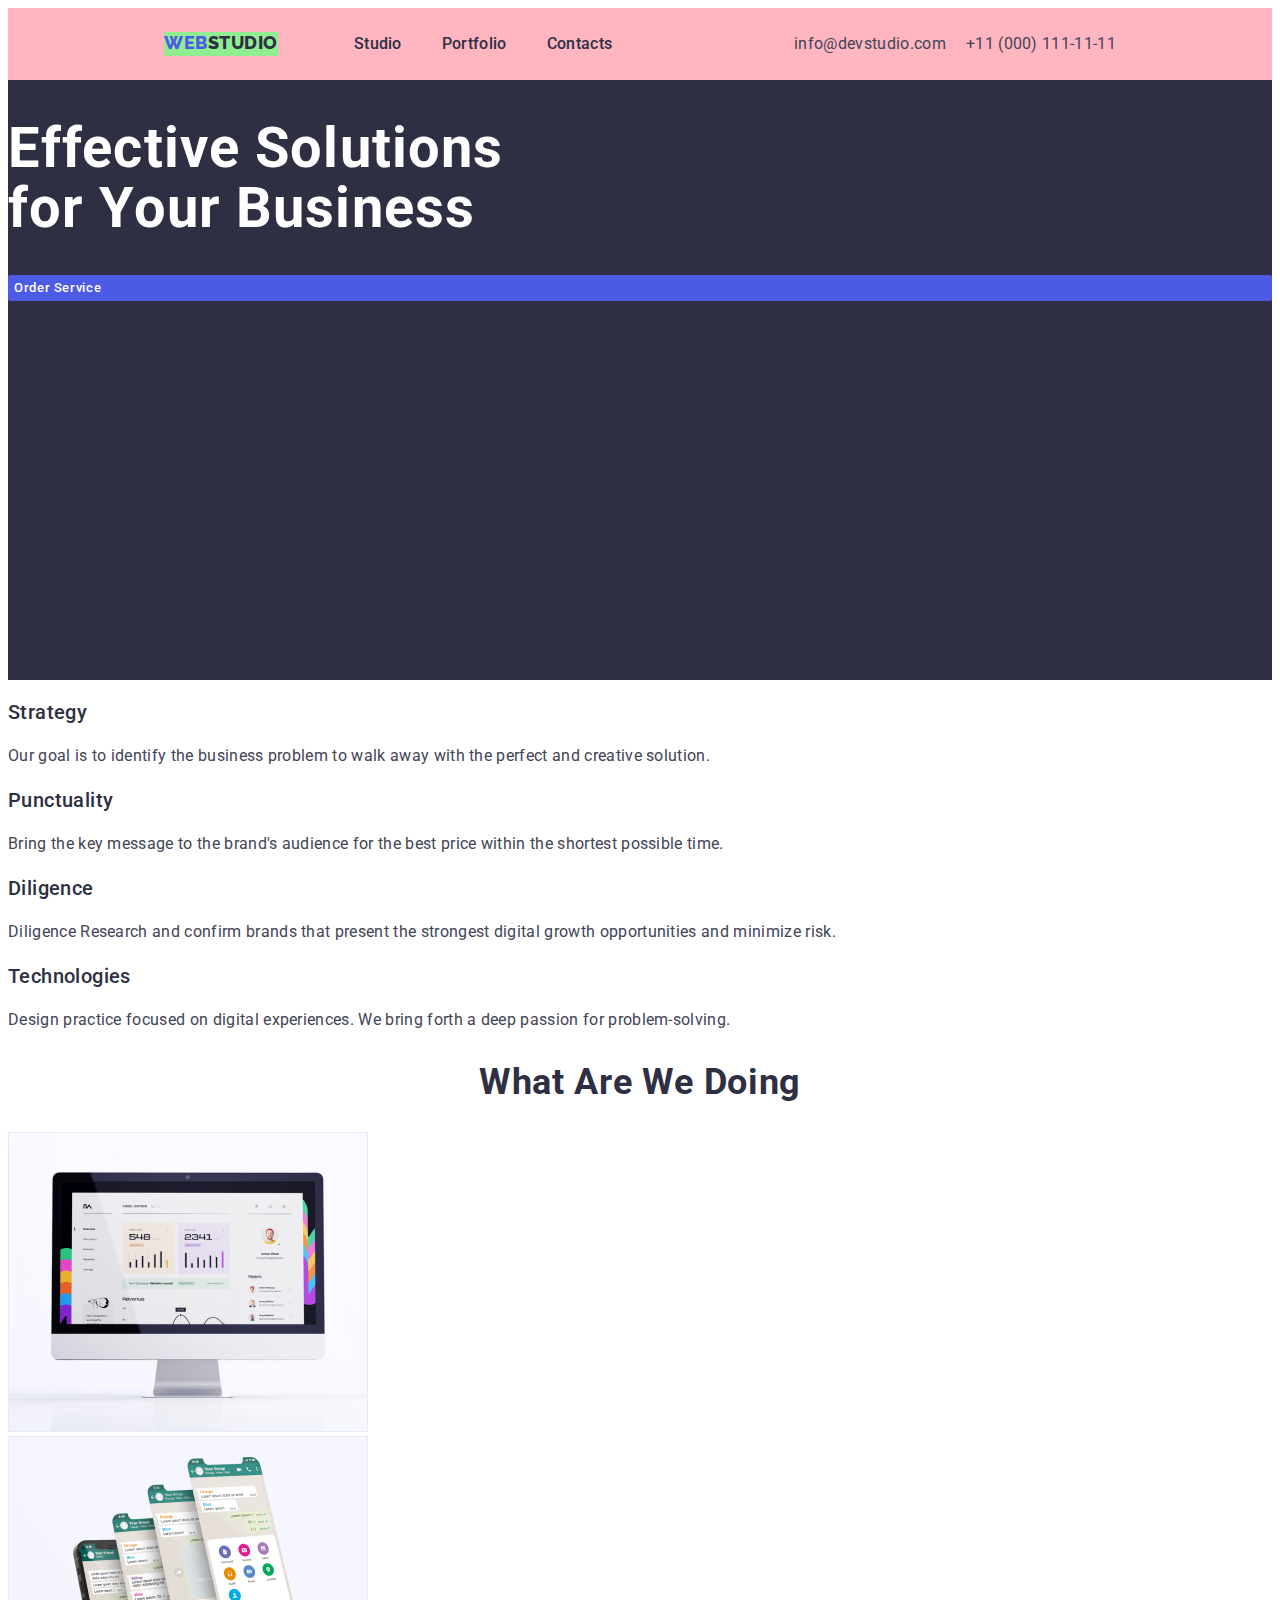
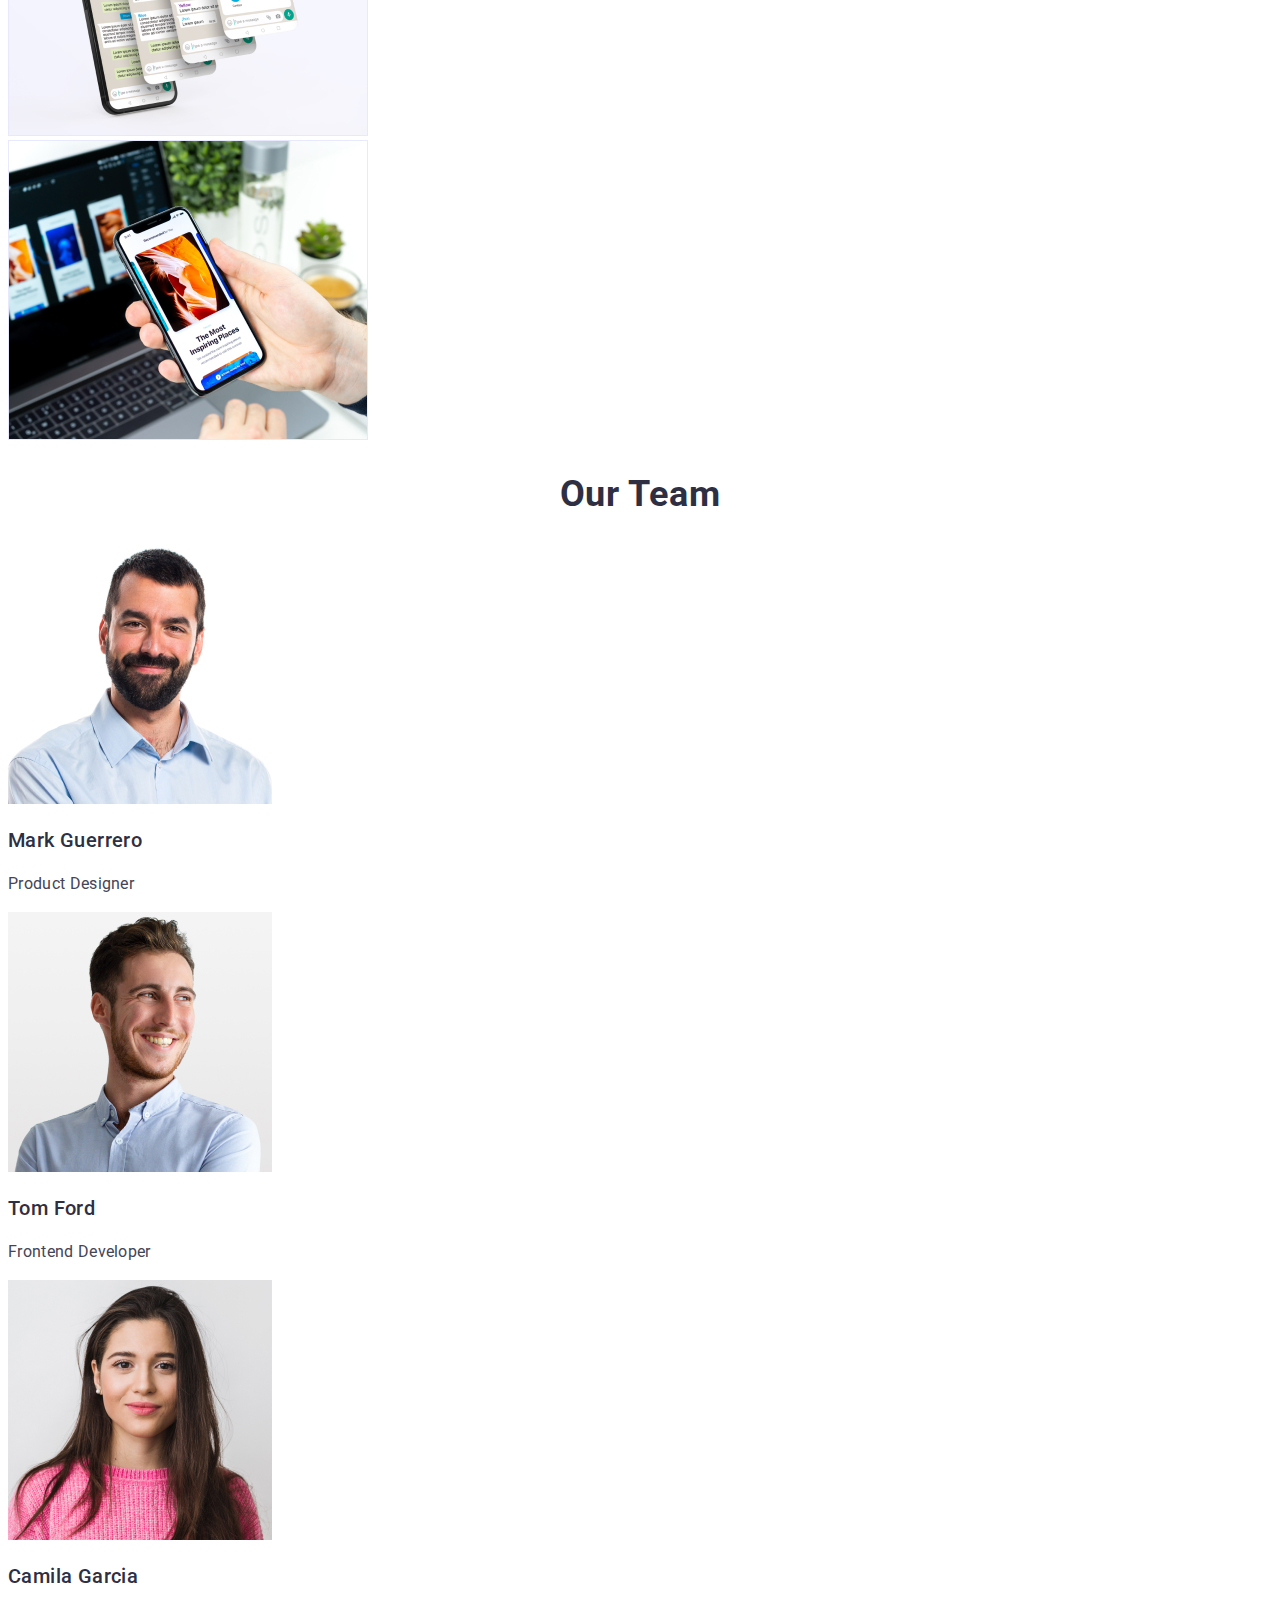
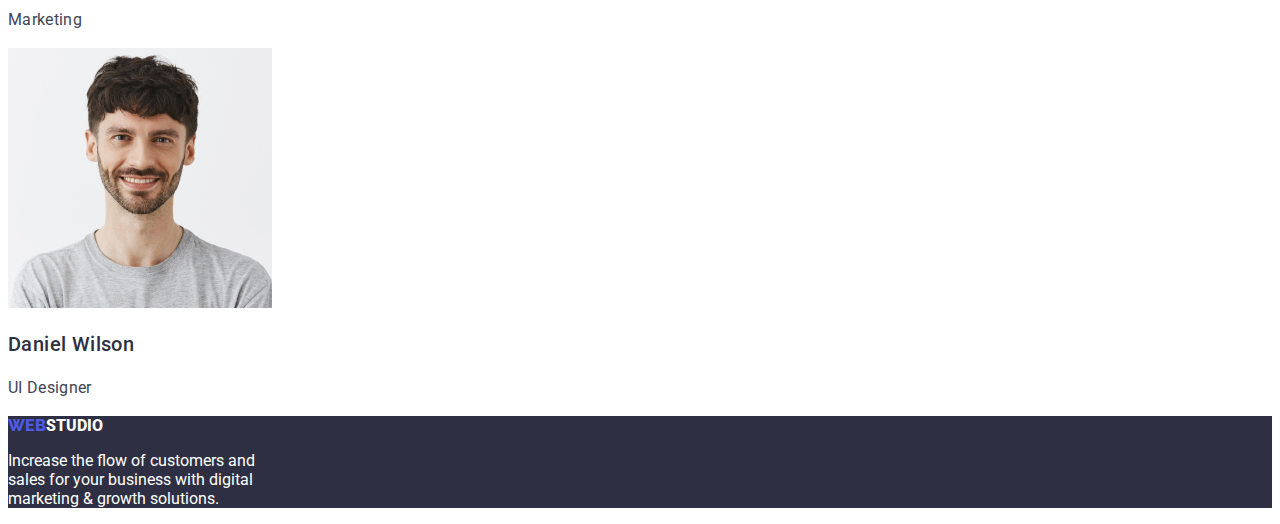
==== index.html @ 87d266e9 "editing" ====
<!DOCTYPE html>
<html lang="en">
  <head>
    <meta charset="UTF-8" />
    <meta name="viewport" content="width=device-width, initial-scale=1.0" />
    <title>Web Studio</title>

    <link rel="preconnect" href="https://fonts.googleapis.com" />
    <link rel="preconnect" href="https://fonts.gstatic.com" crossorigin />
    <link
      href="https://fonts.googleapis.com/css2?family=Raleway:wght@800&family=Roboto:wght@400;500;700;900&display=swap"
      rel="stylesheet"
    />
    <link rel="stylesheet" href="./css/styles.css" />
  </head>
  <body>
    <header>
      <!-- 
        HEADER
      -->

      <nav class="main">
        <a href="#" class="logo"><span>WEB</span>STUDIO</a>
        <ul class="main-navigation">
          <li><a href="/">Studio</a></li>
          <li><a href="./portfolio.html">Portfolio</a></li>
          <li><a href="#">Contacts</a></li>
        </ul>
      </nav>

      <!-- 
        CONTACTS
      -->

      <ul class="main-contacts">
        <li>
          <a href="mailto:info@devstudio.com" class="">info@devstudio.com</a>
        </li>
        <li><a href="tel:+11(000)111-11-11">+11 (000) 111-11-11</a></li>
      </ul>
    </header>
    <main>
      <!-- 
        BIG HEADING
      -->

      <section class="title">
        <h1 class="title-text">Effective Solutions<br />for Your Business</h1>
        <button type="button" class="btn">Order Service</button>
      </section>

      <!--
        SECTION
      -->

      <section class="solutions">
        <ul>
          <li>
            <h3>Strategy</h3>
            <p>
              Our goal is to identify the business problem to walk away with the
              perfect and creative solution.
            </p>
          </li>

          <li>
            <h3>Punctuality</h3>
            <p>
              Bring the key message to the brand's audience for the best price
              within the shortest possible time.
            </p>
          </li>

          <li>
            <h3>Diligence</h3>
            <p>
              Diligence Research and confirm brands that present the strongest
              digital growth opportunities and minimize risk.
            </p>
          </li>

          <li>
            <h3>Technologies</h3>
            <p>
              Design practice focused on digital experiences. We bring forth a
              deep passion for problem-solving.
            </p>
          </li>
        </ul>
      </section>

      <!--
        WHAT ARE WE DOING
      -->

      <section class="services">
        <h2>What Are We Doing</h2>
        <ul>
          <li>
            <img src="images/image-one.jpg" alt="Computer Screen" width="360" />
          </li>
          <li>
            <img src="images/image-two.jpg" alt="Cellphone" width="360" />
          </li>
          <li>
            <img
              src="images/image-three.jpg"
              alt="Cellphone on hand"
              width="360p"
            />
          </li>
        </ul>
      </section>

      <!--
        OUR TEAM
      -->

      <section class="team">
        <h2>Our Team</h2>

        <ul>
          <li>
            <img src="images/team-one.jpg" alt="Mark Guerrero" />
            <h3>Mark Guerrero</h3>
            <p>Product Designer</p>
          </li>
          <li>
            <img src="images/team-two.jpg" alt="Tom Ford" />
            <h3>Tom Ford</h3>
            <p>Frontend Developer</p>
          </li>
          <li>
            <img src="images/team-three.jpg" alt="Camila Garcia" />
            <h3>Camila Garcia</h3>
            <p>Marketing</p>
          </li>

          <li>
            <img src="images/team-four.jpg" alt="Daniel Wilson" />
            <h3>Daniel Wilson</h3>
            <p>UI Designer</p>
          </li>
        </ul>
      </section>
    </main>

    <!--
        FOOTER
      -->

    <footer>
      <a href="#"><span>WEB</span>STUDIO</a>
      <p>
        Increase the flow of customers and<br />
        sales for your business with digital<br />
        marketing & growth solutions.
      </p>
    </footer>
  </body>
</html>
---- css/styles.css ----
:root {
  --IRIS: #4d5ae5;
  --NAVYBLUE: #2e2f42;
  --OCEAN: #404bbf;
  --SLATE: #434455;
}

body {
  font-family: Roboto, sans-serif;
}

/* START OF HEADER */

header {
  display: flex;
  justify-content: space-between;
  height: 72px;
  background-color: lightpink;
  margin-bottom: 0;
  align-items: center;
}

.main {
  display: flex;
  margin-left: 156px;
}

.main-navigation {
  margin-top: 0px;
  margin-bottom: 0px;
  list-style: none;
  display: flex;
}

.main-contacts {
  display: flex;
  margin-right: 136px;
}

.logo {
  text-decoration: none;
  color: var(--NAVYBLUE);
  font-size: 18px;
  font-family: Raleway;
  font-weight: 800;
  margin-bottom: 0px;
  line-height: 21px;
  letter-spacing: 0.54px;
  display: flex;
  background-color: lightgreen;
  margin-right: 56px;
}
.logo span {
  color: var(--IRIS);
}

.main-navigation a:hover,
.main-navigation a:focus {
  color: var(--OCEAN);
}

.main-contacts a:hover,
.main-contacts a:focus {
  color: var(--OCEAN);
}

.main-navigation > li > a {
  color: var(--NAVYBLUE);
  font-size: 16px;
  font-family: Roboto;
  font-weight: 500;
  line-height: 24px;
  letter-spacing: 0.32px;
  padding: 20px;
}

.main-navigation:active {
  color: var(--OCEAN);
}

ul {
  list-style: none;
  padding: 0;
}

a {
  text-decoration: none;
}

.main-contacts > li > a {
  color: var(--SLATE);
  line-height: 24px;
  letter-spacing: 0.32px;
  margin-right: 20px;
}

/* END OF HEADER */

/* START OF BIG HEADING */

.title {
  background-color: var(--NAVYBLUE);
  margin-top: 0;
  height: 600px;
  display: flex;
  flex-direction: column;
}

.title-text {
  display: flex;
  color: white;
  font-size: 56px;
  font-weight: 700;
  line-height: 60px;
  letter-spacing: 1.12px;
  align-items: center;
}

.btn:hover,
.btn:focus {
  background-color: var(--OCEAN);
}

.btn {
  color: white;
  background-color: var(--IRIS);
  font-family: inherit;
  font-weight: 500;
  border-width: 0;
  line-height: 24px;
  letter-spacing: 0.64px;
  border-radius: 2px;
  display: flex;
}

.solutions h3 {
  color: var(--NAVYBLUE);
  font-size: 20px;
  font-family: Roboto;
  font-weight: 500;
  line-height: 24px;
  letter-spacing: 0.4px;
}
.solutions p {
  color: var(--SLATE);
  line-height: 24px;
  letter-spacing: 0.32px;
}

.services h2,
.team h2 {
  text-align: center;
  color: var(--NAVYBLUE);
  font-weight: 700;
  font-size: 36px;
  font-family: Roboto;
  text-transform: capitalize;
  line-height: 40px;
  letter-spacing: 0.72px;
}

.team h3 {
  color: var(--NAVYBLUE);
  font-weight: 500;
  font-size: 20px;
  font-family: Roboto;
  line-height: 24px;
  letter-spacing: 0.4px;
}

.team p {
  color: var(--SLATE);
  font-family: Roboto;
  line-height: 24px;
  letter-spacing: 0.32px;
}

footer,
footer a {
  background-color: var(--NAVYBLUE);
  color: white;
}

footer span {
  color: var(--IRIS);
  font-family: Raleway;
  font-weight: 800;
}

footer a {
  font-weight: 800;
}
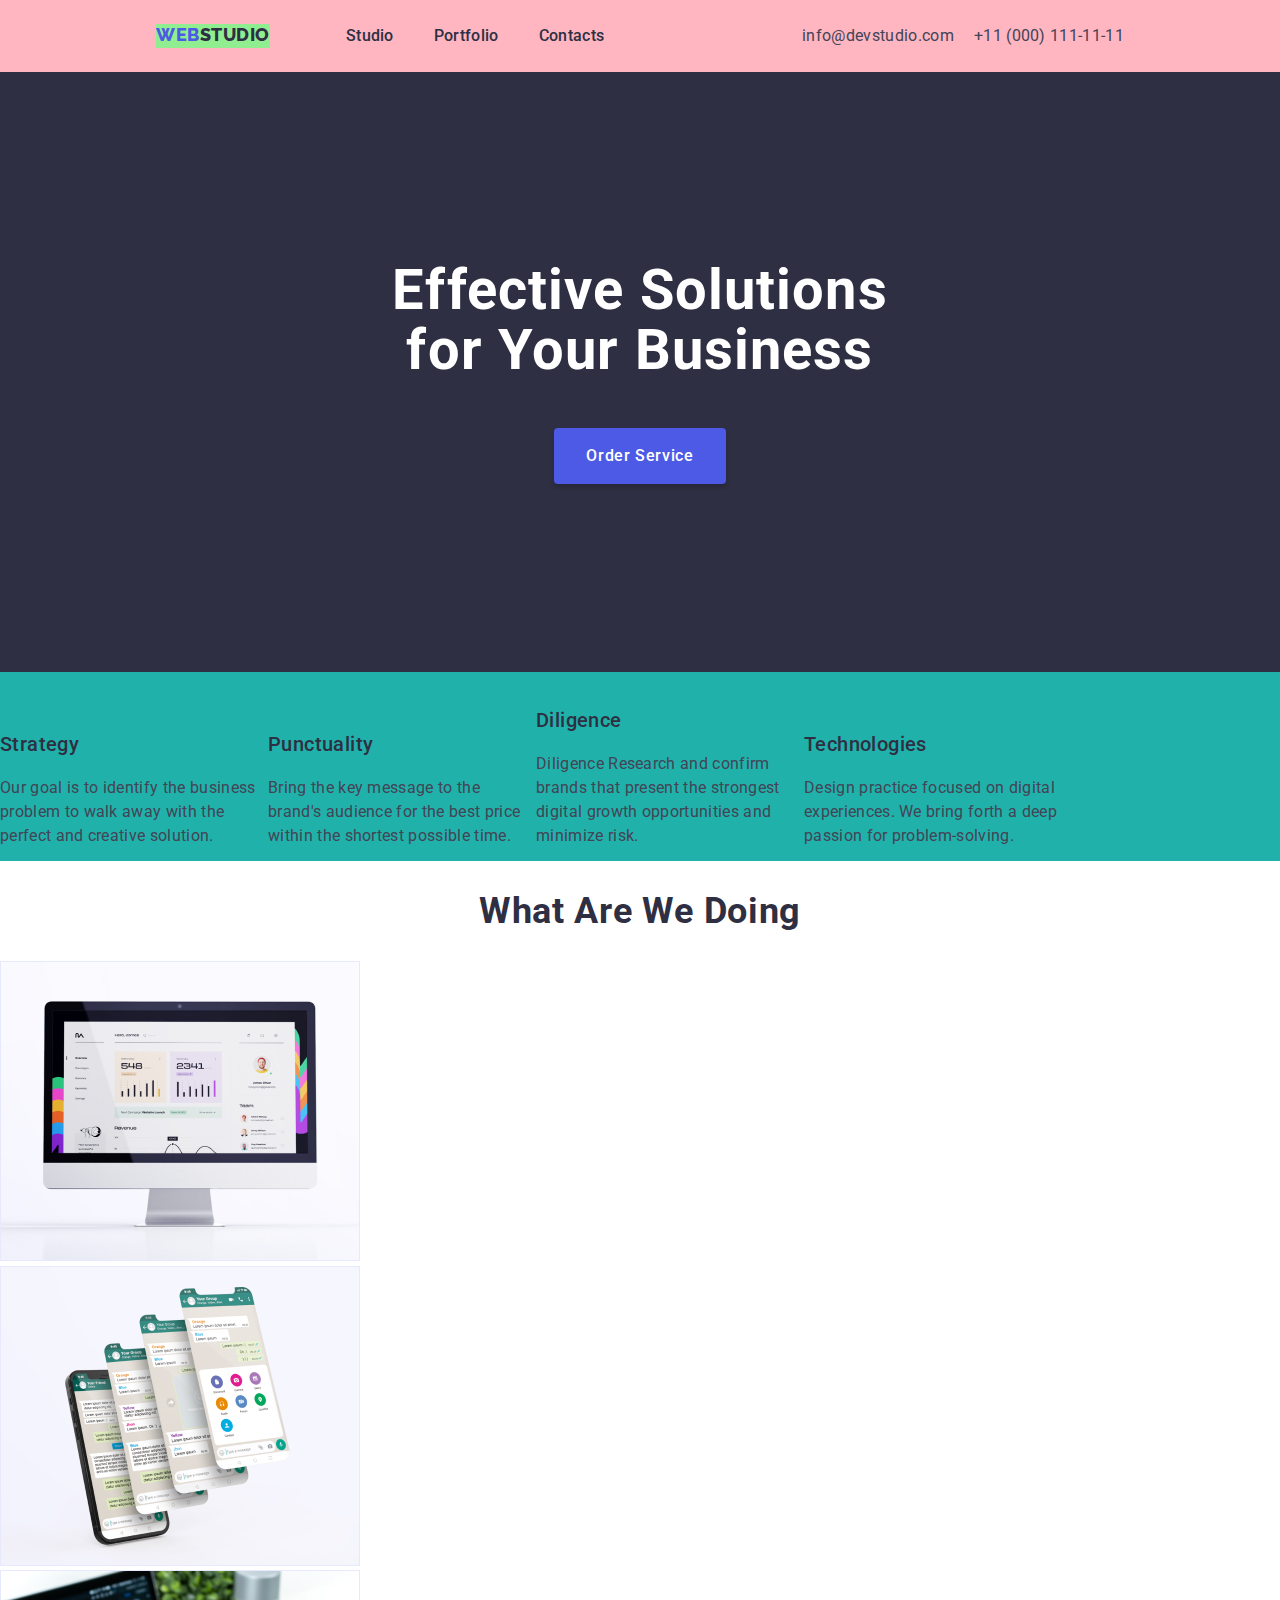
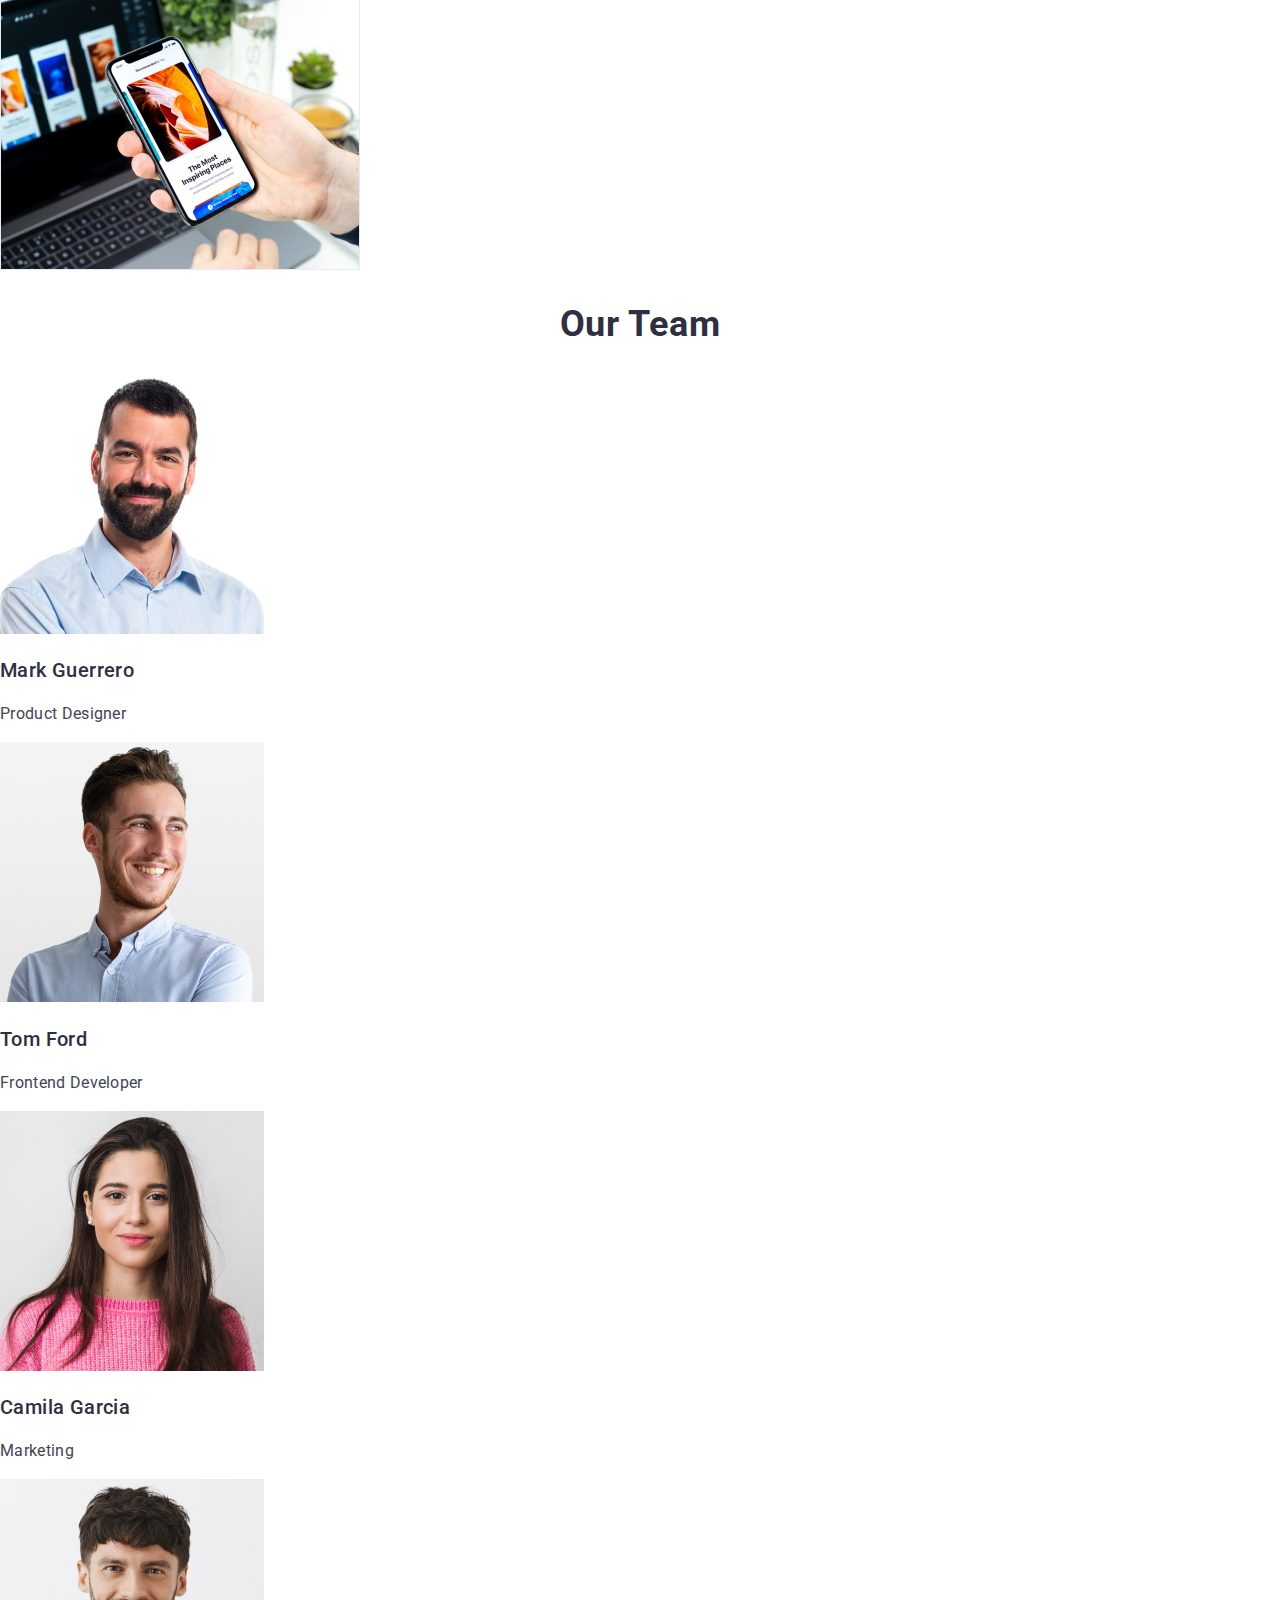
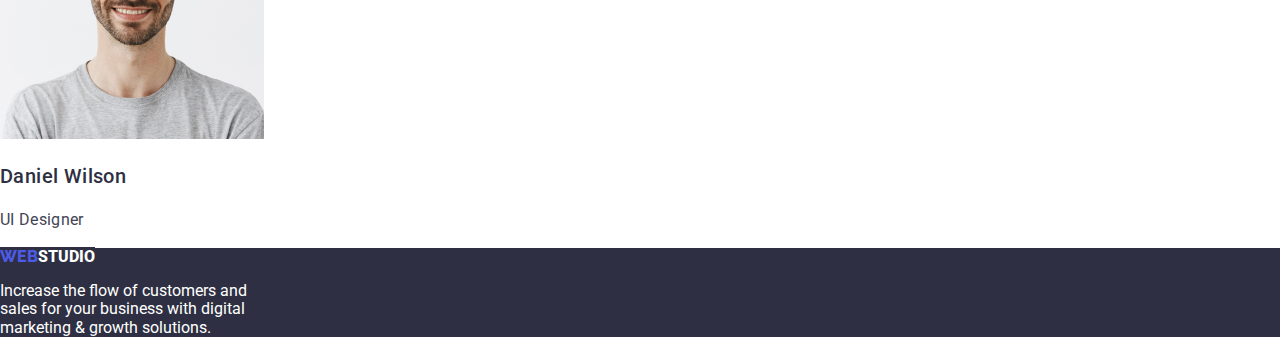
==== commit f9546c57: "Update index.html" ====
--- a/index.html
+++ b/index.html
@@ -10,6 +10,11 @@
     <link
       href="https://fonts.googleapis.com/css2?family=Raleway:wght@800&family=Roboto:wght@400;500;700;900&display=swap"
       rel="stylesheet"
+    />
+
+    <link
+      rel="stylesheet"
+      href="https://cdnjs.cloudflare.com/ajax/libs/modern-normalize/1.0.0/modern-normalize.min.css"
     />
     <link rel="stylesheet" href="./css/styles.css" />
   </head>
--- a/css/styles.css
+++ b/css/styles.css
@@ -104,6 +104,8 @@
   height: 600px;
   display: flex;
   flex-direction: column;
+  align-items: center;
+  justify-content: center;
 }
 
 .title-text {
@@ -113,7 +115,8 @@
   font-weight: 700;
   line-height: 60px;
   letter-spacing: 1.12px;
-  align-items: center;
+  text-align: center;
+  margin: 0 0 48px 0;
 }
 
 .btn:hover,
@@ -129,8 +132,21 @@
   border-width: 0;
   line-height: 24px;
   letter-spacing: 0.64px;
-  border-radius: 2px;
-  display: flex;
+  border-radius: 4px;
+  display: flex;
+  box-shadow: 0px 4px 4px 0px rgba(0, 0, 0, 0.15);
+  padding: 16px 32px;
+  font-size: 16px;
+}
+
+/* END OF BIG HEADING */
+
+/* START OF SOLUTIONS SECTION */
+
+.solutions {
+  display: flex;
+  background-color: lightseagreen;
+  flex-direction: row;
 }
 
 .solutions h3 {
@@ -140,12 +156,25 @@
   font-weight: 500;
   line-height: 24px;
   letter-spacing: 0.4px;
+}
+
+.solutions ul {
+  justify-content: center;
+  align-items: center;
+}
+
+.solutions li {
+  height: 104px;
+  width: 264px;
+  display: inline-block;
 }
 .solutions p {
   color: var(--SLATE);
   line-height: 24px;
   letter-spacing: 0.32px;
 }
+
+/* END OF SOLUTIONS SECTION */
 
 .services h2,
 .team h2 {
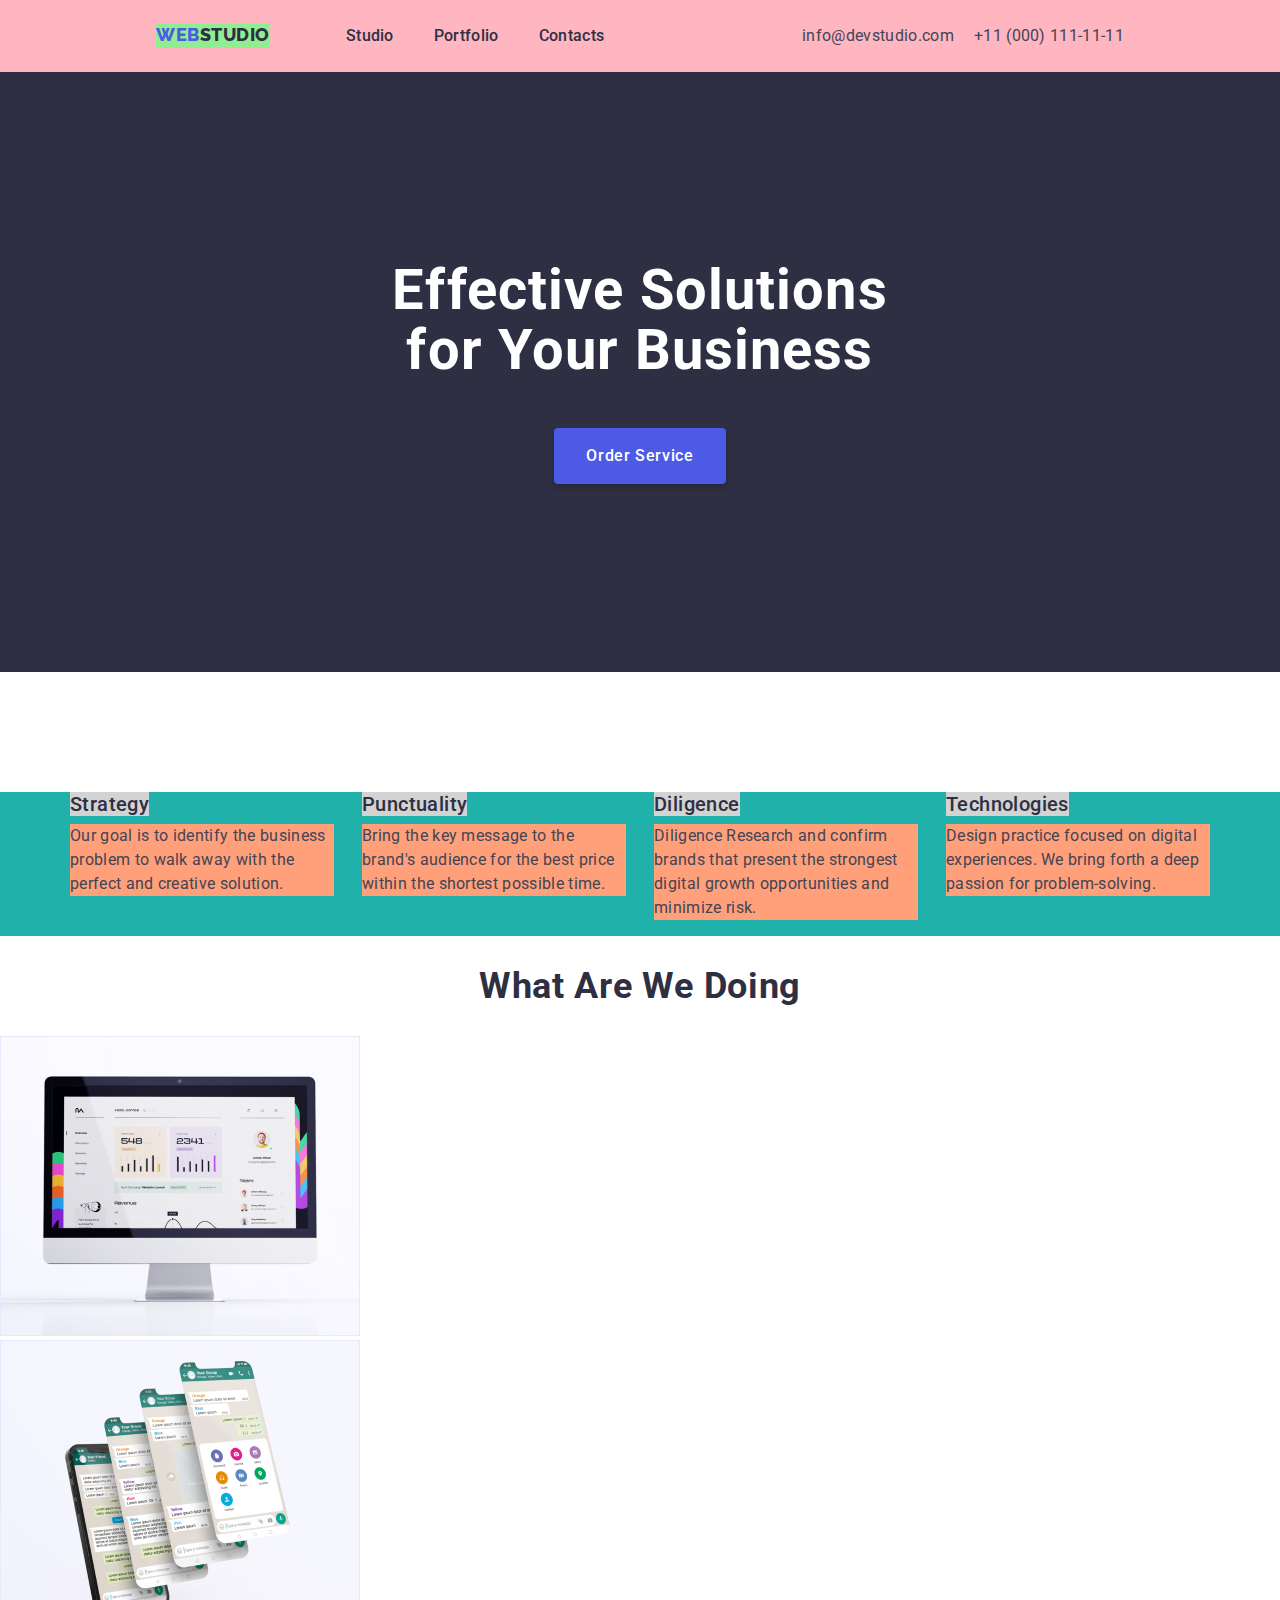
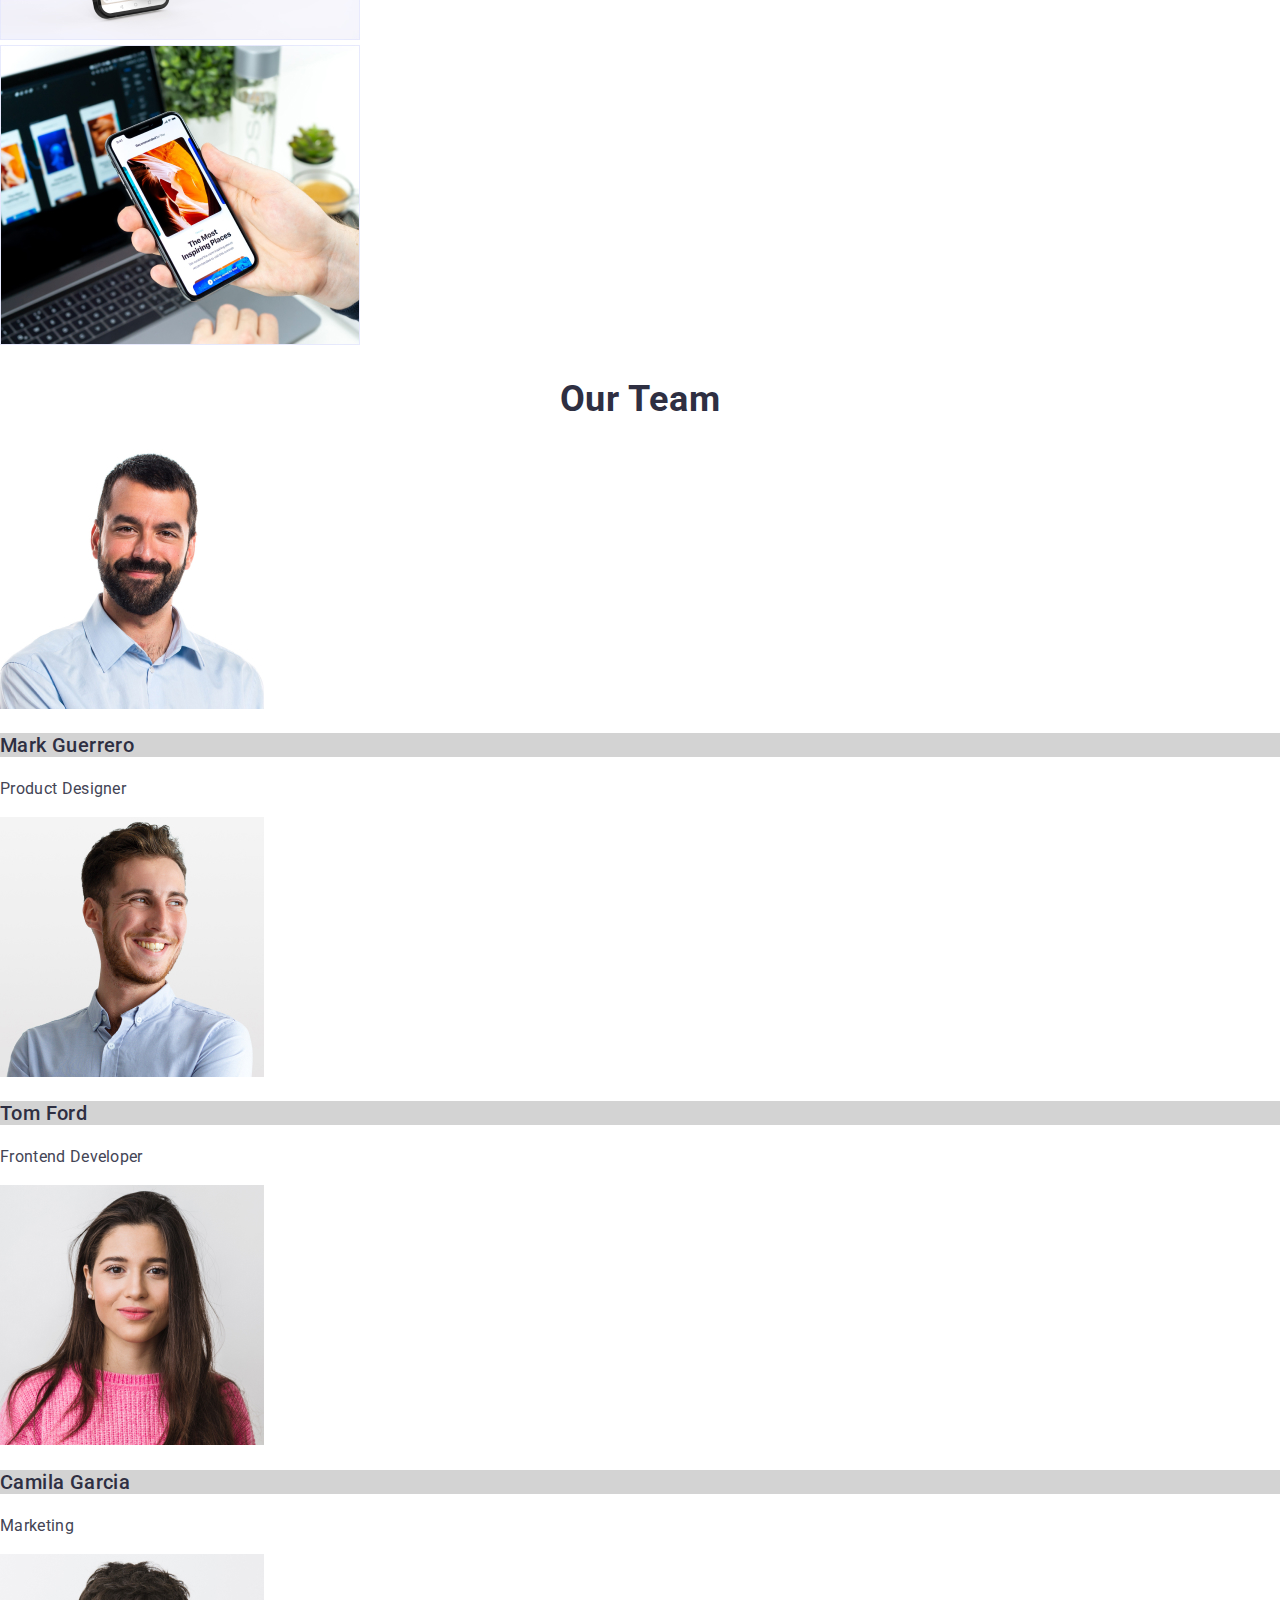
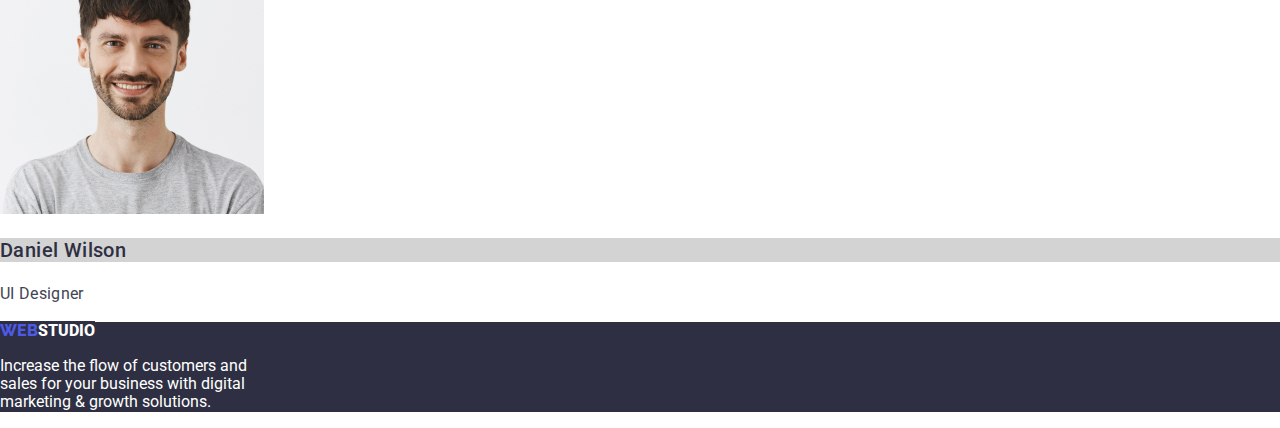
==== commit 0b69be00: "update" ====
--- a/index.html
+++ b/index.html
@@ -60,7 +60,7 @@
 
       <section class="solutions">
         <ul>
-          <li>
+          <li class="solutions-sub">
             <h3>Strategy</h3>
             <p>
               Our goal is to identify the business problem to walk away with the
@@ -68,7 +68,7 @@
             </p>
           </li>
 
-          <li>
+          <li class="solutions-sub">
             <h3>Punctuality</h3>
             <p>
               Bring the key message to the brand's audience for the best price
@@ -76,7 +76,7 @@
             </p>
           </li>
 
-          <li>
+          <li class="solutions-sub">
             <h3>Diligence</h3>
             <p>
               Diligence Research and confirm brands that present the strongest
@@ -84,7 +84,7 @@
             </p>
           </li>
 
-          <li>
+          <li class="solutions-sub">
             <h3>Technologies</h3>
             <p>
               Design practice focused on digital experiences. We bring forth a
--- a/css/styles.css
+++ b/css/styles.css
@@ -146,7 +146,8 @@
 .solutions {
   display: flex;
   background-color: lightseagreen;
-  flex-direction: row;
+  justify-content: center;
+  margin-top: 120px;
 }
 
 .solutions h3 {
@@ -161,17 +162,39 @@
 .solutions ul {
   justify-content: center;
   align-items: center;
-}
-
-.solutions li {
-  height: 104px;
+  margin-top: 0;
+}
+
+.solutions h3 {
+  margin: 0;
+}
+
+h3 {
+  background-color: lightgray;
+}
+
+.solutions p {
+  background-color: lightsalmon;
+  margin: 0;
+}
+
+.solutions-sub {
+  display: inline-flex;
   width: 264px;
-  display: inline-block;
-}
+  flex-direction: column;
+  align-items: flex-start;
+  gap: 8px;
+  margin: 0 12px;
+}
+
 .solutions p {
   color: var(--SLATE);
   line-height: 24px;
   letter-spacing: 0.32px;
+  font-family: Roboto;
+  font-size: 16px;
+  font-style: normal;
+  font-weight: 400;
 }
 
 /* END OF SOLUTIONS SECTION */
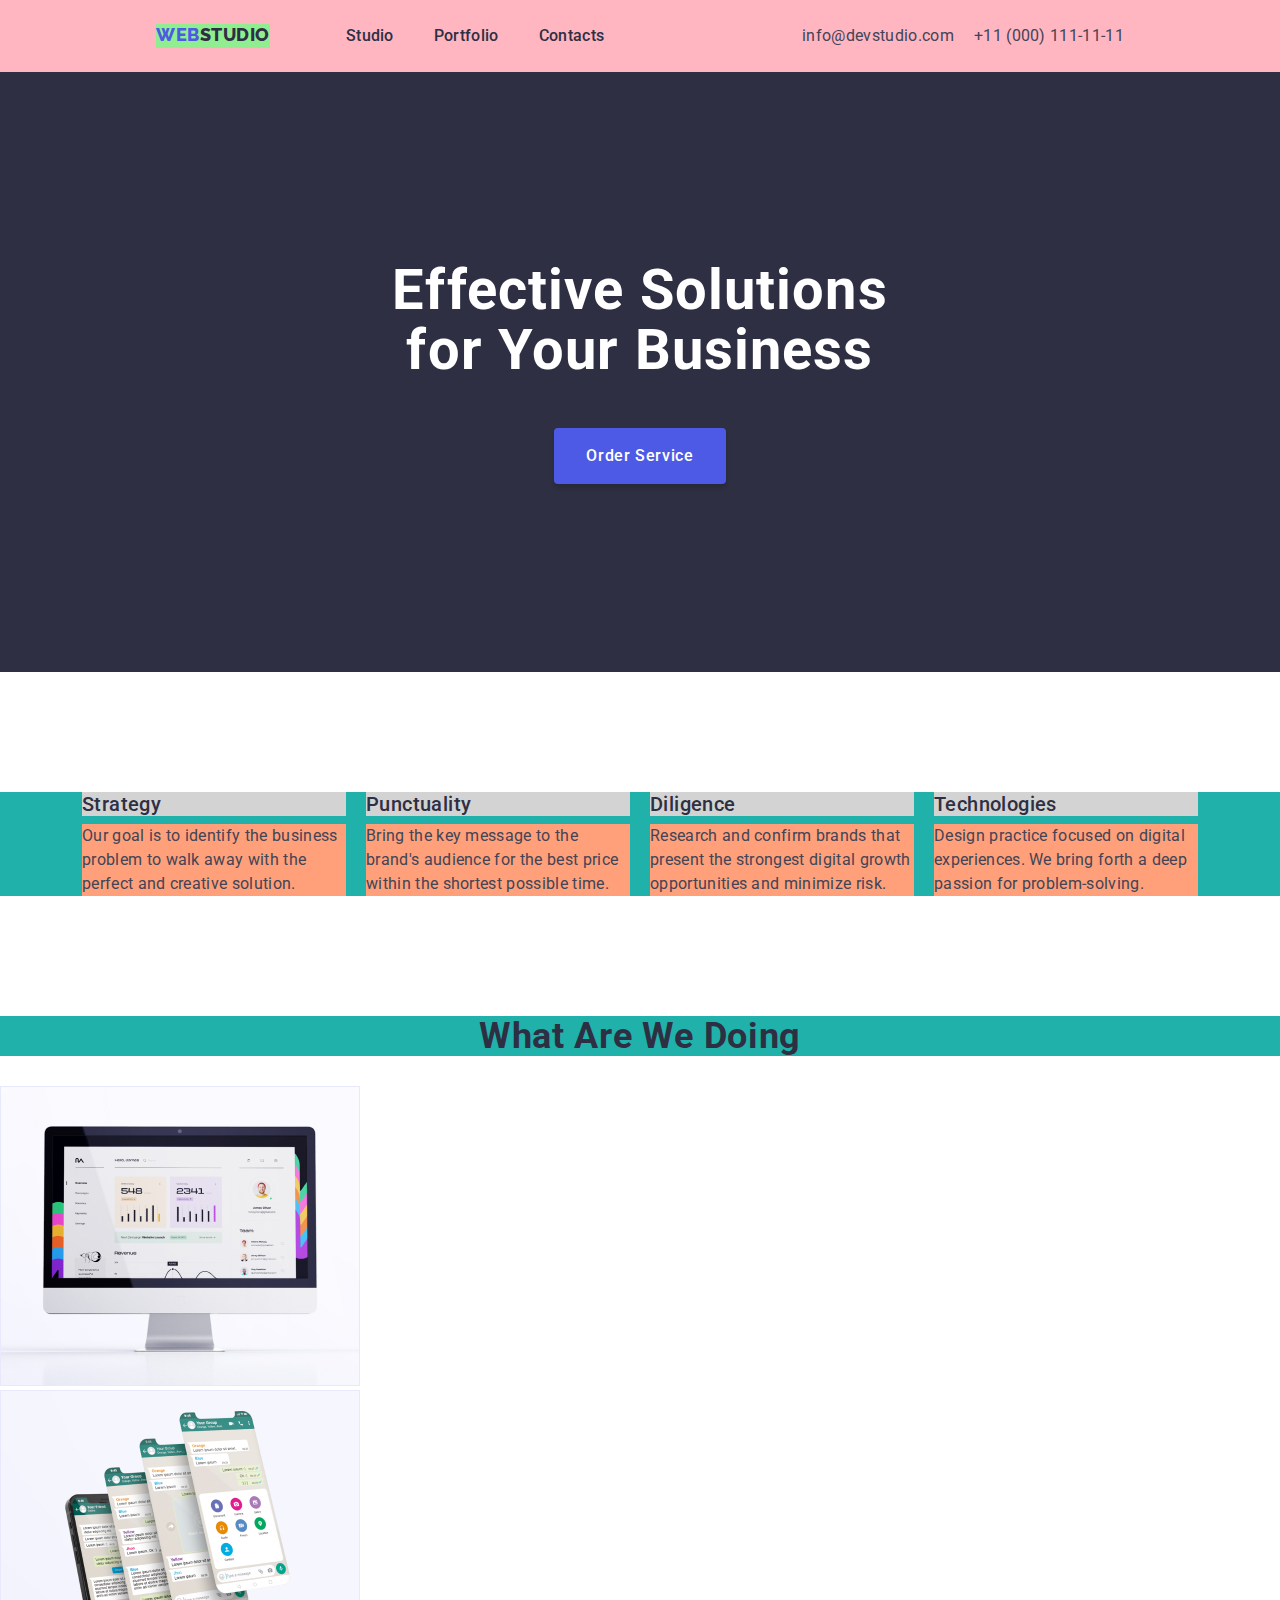
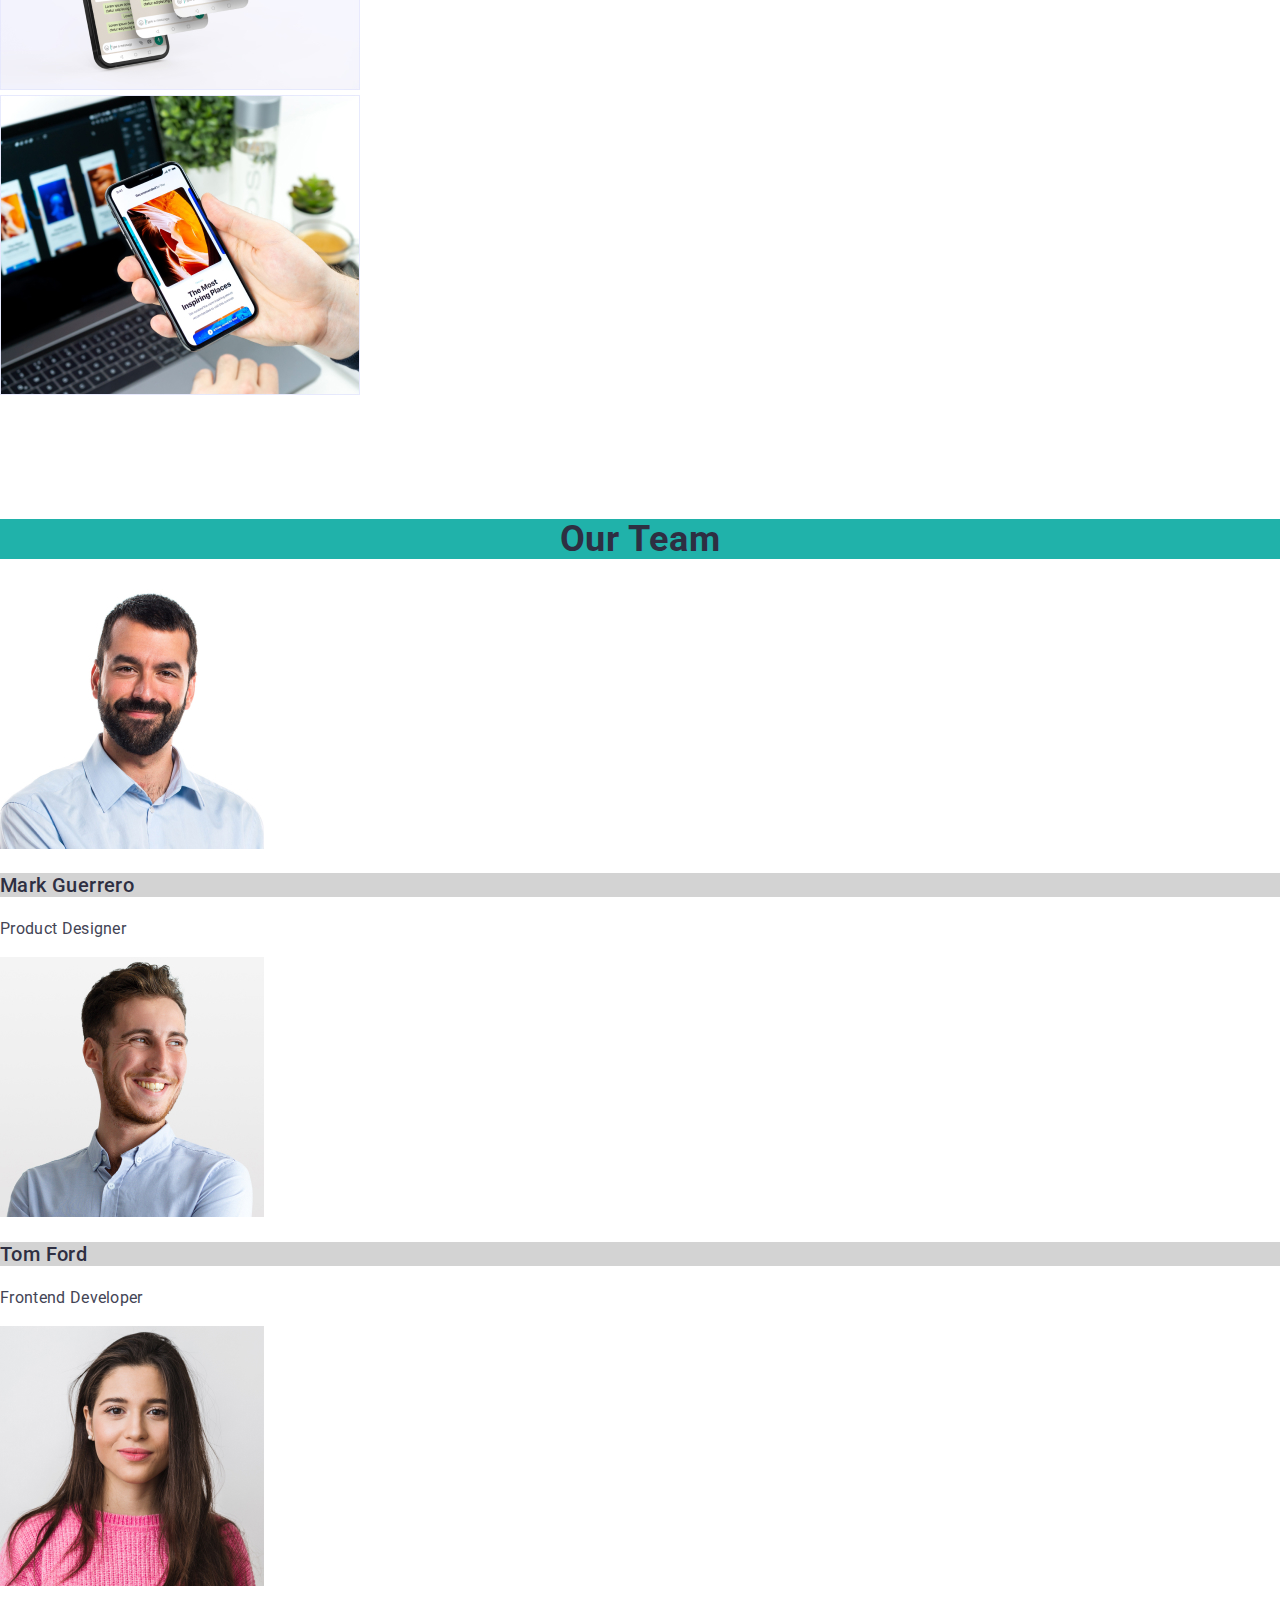
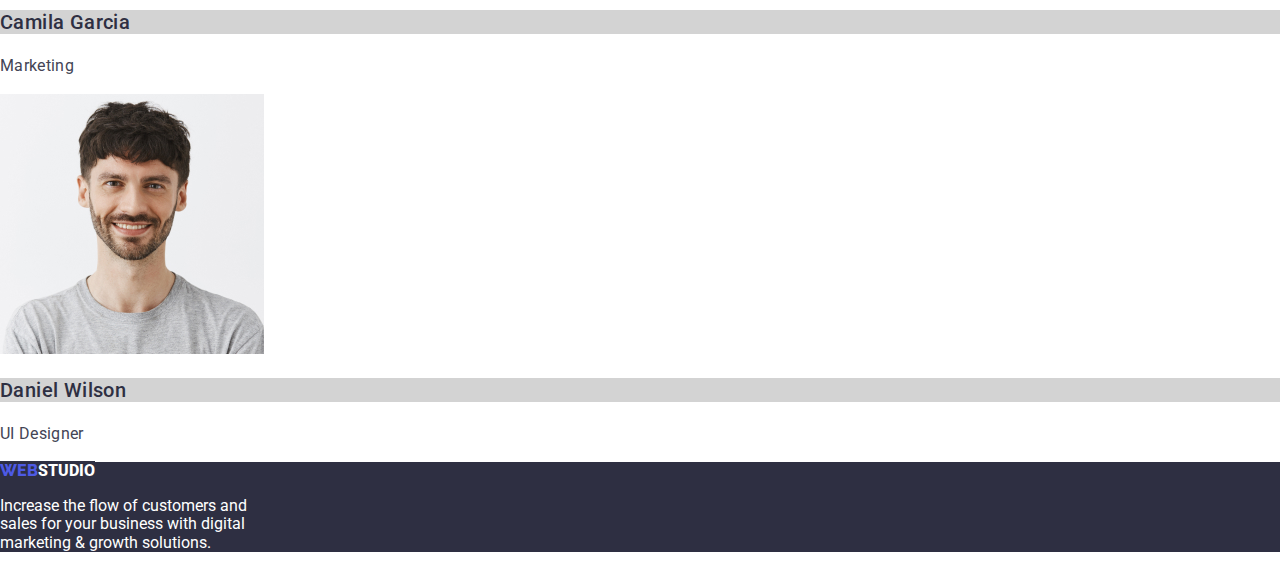
==== commit 48a9cb26: "edit" ====
--- a/index.html
+++ b/index.html
@@ -59,7 +59,7 @@
       -->
 
       <section class="solutions">
-        <ul>
+        <ul class="solutions-main">
           <li class="solutions-sub">
             <h3>Strategy</h3>
             <p>
@@ -79,8 +79,8 @@
           <li class="solutions-sub">
             <h3>Diligence</h3>
             <p>
-              Diligence Research and confirm brands that present the strongest
-              digital growth opportunities and minimize risk.
+              Research and confirm brands that present the strongest digital
+              growth opportunities and minimize risk.
             </p>
           </li>
 
@@ -100,7 +100,7 @@
 
       <section class="services">
         <h2>What Are We Doing</h2>
-        <ul>
+        <ul class="services-list">
           <li>
             <img src="images/image-one.jpg" alt="Computer Screen" width="360" />
           </li>
--- a/css/styles.css
+++ b/css/styles.css
@@ -5,11 +5,23 @@
   --SLATE: #434455;
 }
 
+/* Global styles */
+
 body {
   font-family: Roboto, sans-serif;
 }
 
-/* START OF HEADER */
+ul {
+  list-style: none;
+  padding: 0;
+  margin: 0;
+}
+
+a {
+  text-decoration: none;
+}
+
+/* Start of Header */
 
 header {
   display: flex;
@@ -76,15 +88,6 @@
 
 .main-navigation:active {
   color: var(--OCEAN);
-}
-
-ul {
-  list-style: none;
-  padding: 0;
-}
-
-a {
-  text-decoration: none;
 }
 
 .main-contacts > li > a {
@@ -148,6 +151,7 @@
   background-color: lightseagreen;
   justify-content: center;
   margin-top: 120px;
+  height: 104px;
 }
 
 .solutions h3 {
@@ -159,10 +163,12 @@
   letter-spacing: 0.4px;
 }
 
-.solutions ul {
+.solutions-main {
+  margin-top: 0;
+  display: flex;
+  gap: 20px;
   justify-content: center;
   align-items: center;
-  margin-top: 0;
 }
 
 .solutions h3 {
@@ -173,18 +179,14 @@
   background-color: lightgray;
 }
 
-.solutions p {
-  background-color: lightsalmon;
-  margin: 0;
-}
-
 .solutions-sub {
-  display: inline-flex;
+  display: flex;
   width: 264px;
+  height: 104px;
   flex-direction: column;
-  align-items: flex-start;
+
   gap: 8px;
-  margin: 0 12px;
+  box-sizing: border-box;
 }
 
 .solutions p {
@@ -195,9 +197,15 @@
   font-size: 16px;
   font-style: normal;
   font-weight: 400;
+  background-color: lightsalmon;
+  margin: 0;
 }
 
 /* END OF SOLUTIONS SECTION */
+
+/*
+        WHAT ARE WE DOING
+      */
 
 .services h2,
 .team h2 {
@@ -206,9 +214,12 @@
   font-weight: 700;
   font-size: 36px;
   font-family: Roboto;
+  font-style: normal;
   text-transform: capitalize;
   line-height: 40px;
   letter-spacing: 0.72px;
+  background-color: lightseagreen;
+  margin-top: 120px;
 }
 
 .team h3 {
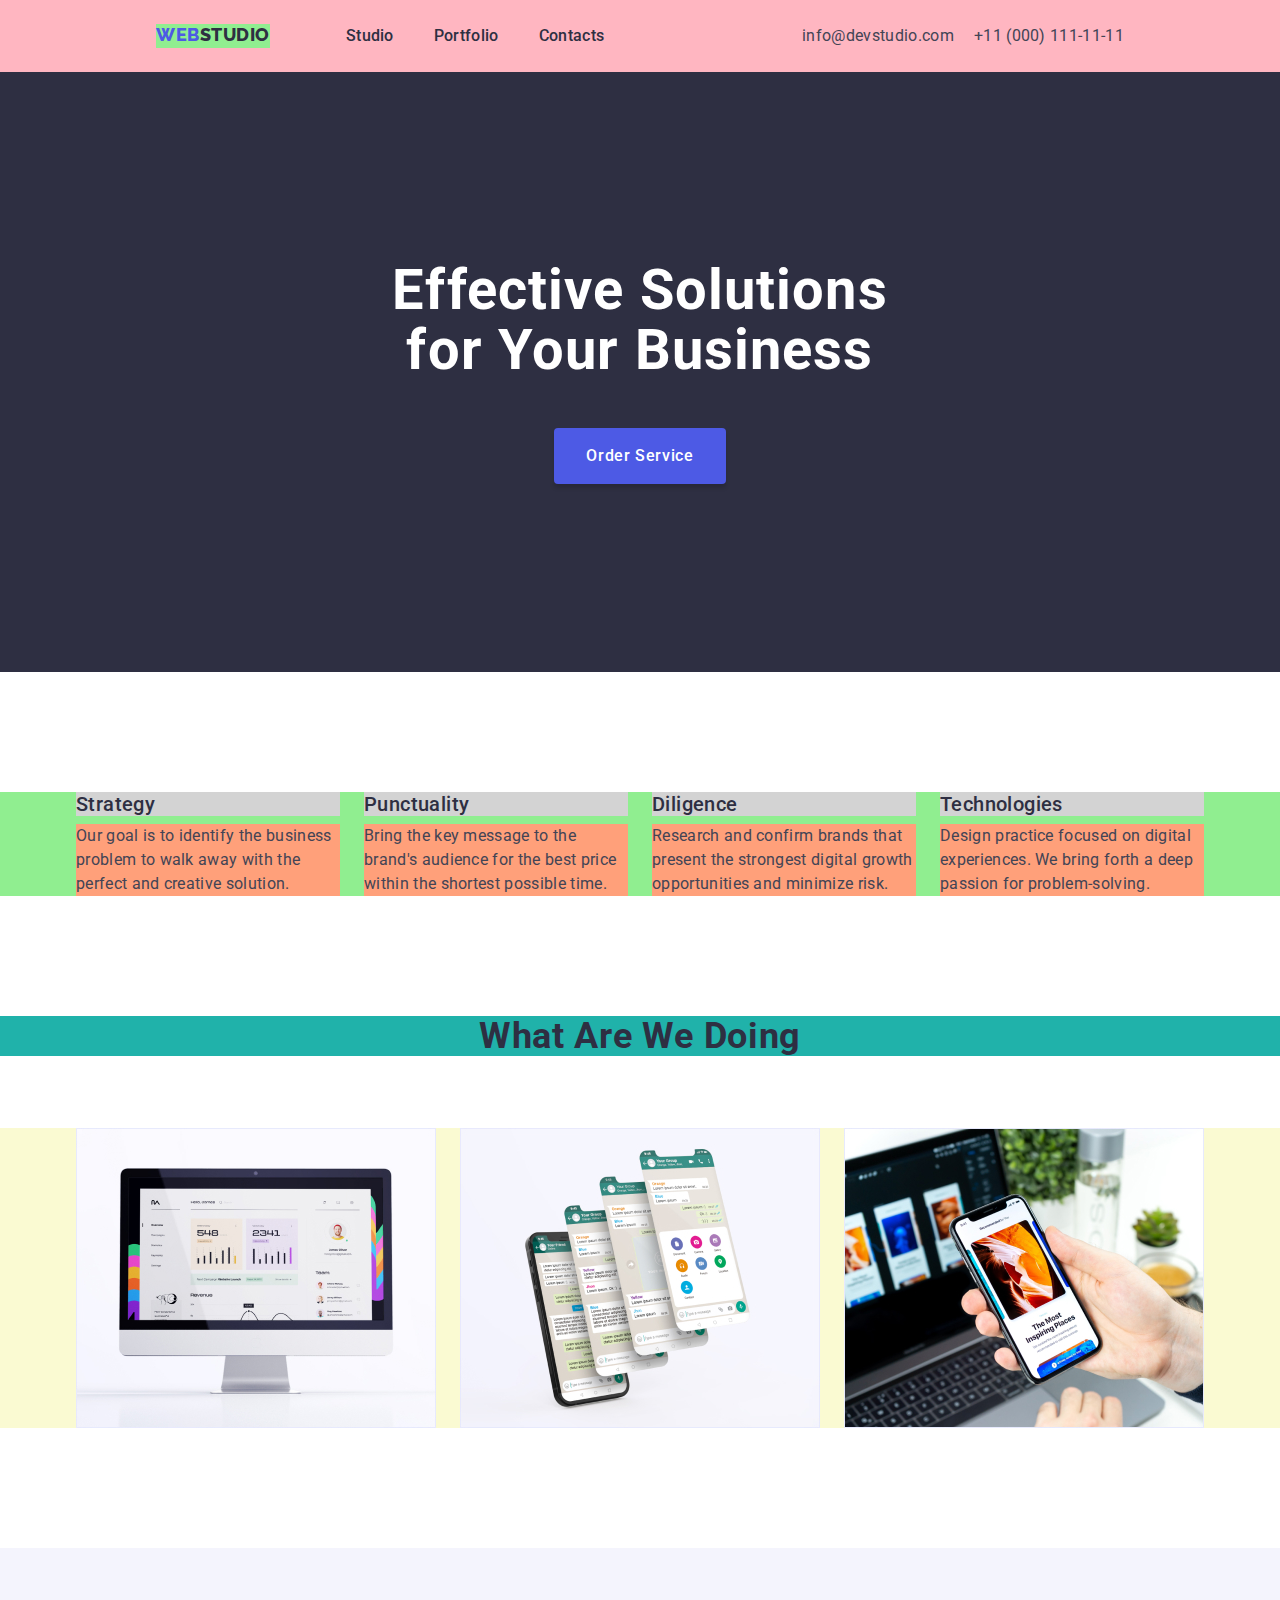
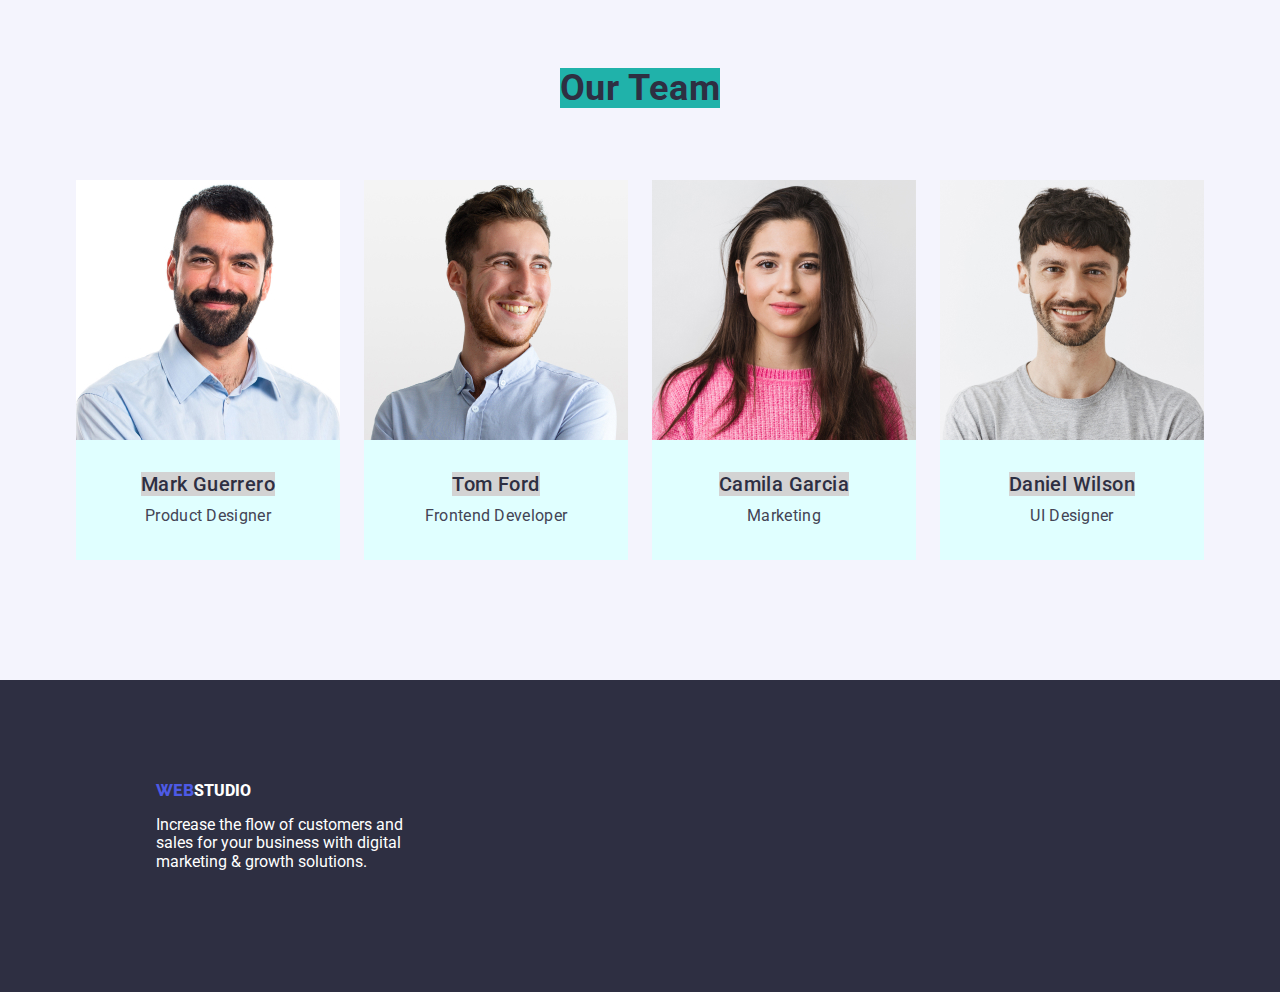
==== commit 2a971ac6: "edit" ====
--- a/index.html
+++ b/index.html
@@ -124,27 +124,35 @@
       <section class="team">
         <h2>Our Team</h2>
 
-        <ul>
+        <ul class="team-list">
           <li>
             <img src="images/team-one.jpg" alt="Mark Guerrero" />
-            <h3>Mark Guerrero</h3>
-            <p>Product Designer</p>
+            <div>
+              <h3>Mark Guerrero</h3>
+              <p>Product Designer</p>
+            </div>
           </li>
           <li>
             <img src="images/team-two.jpg" alt="Tom Ford" />
-            <h3>Tom Ford</h3>
-            <p>Frontend Developer</p>
+            <div>
+              <h3>Tom Ford</h3>
+              <p>Frontend Developer</p>
+            </div>
           </li>
           <li>
             <img src="images/team-three.jpg" alt="Camila Garcia" />
-            <h3>Camila Garcia</h3>
-            <p>Marketing</p>
+            <div>
+              <h3>Camila Garcia</h3>
+              <p>Marketing</p>
+            </div>
           </li>
 
           <li>
             <img src="images/team-four.jpg" alt="Daniel Wilson" />
-            <h3>Daniel Wilson</h3>
-            <p>UI Designer</p>
+            <div>
+              <h3>Daniel Wilson</h3>
+              <p>UI Designer</p>
+            </div>
           </li>
         </ul>
       </section>
@@ -155,12 +163,14 @@
       -->
 
     <footer>
-      <a href="#"><span>WEB</span>STUDIO</a>
-      <p>
-        Increase the flow of customers and<br />
-        sales for your business with digital<br />
-        marketing & growth solutions.
-      </p>
+      <div>
+        <a href="#"><span>WEB</span>STUDIO</a>
+        <p>
+          Increase the flow of customers and<br />
+          sales for your business with digital<br />
+          marketing & growth solutions.
+        </p>
+      </div>
     </footer>
   </body>
 </html>
--- a/css/styles.css
+++ b/css/styles.css
@@ -3,6 +3,7 @@
   --NAVYBLUE: #2e2f42;
   --OCEAN: #404bbf;
   --SLATE: #434455;
+  --CLOUD: #f4f4fd;
 }
 
 /* Global styles */
@@ -148,7 +149,7 @@
 
 .solutions {
   display: flex;
-  background-color: lightseagreen;
+  background-color: lightgreen;
   justify-content: center;
   margin-top: 120px;
   height: 104px;
@@ -166,7 +167,7 @@
 .solutions-main {
   margin-top: 0;
   display: flex;
-  gap: 20px;
+  gap: 24px;
   justify-content: center;
   align-items: center;
 }
@@ -184,7 +185,6 @@
   width: 264px;
   height: 104px;
   flex-direction: column;
-
   gap: 8px;
   box-sizing: border-box;
 }
@@ -220,6 +220,44 @@
   letter-spacing: 0.72px;
   background-color: lightseagreen;
   margin-top: 120px;
+  margin-bottom: 72px;
+}
+
+.team {
+  background-color: var();
+}
+
+.services-list {
+  display: flex;
+  flex-direction: row;
+  gap: 24px;
+  justify-content: center;
+  background-color: lightgoldenrodyellow;
+}
+.team-list > li {
+  background-color: white;
+}
+
+.services-list li img {
+  display: block;
+}
+
+/*
+        WHAT ARE WE DOING
+      */
+
+/*
+        OUR TEAM
+      */
+
+.team {
+  display: flex;
+  align-items: center;
+  flex-direction: column;
+  background-color: var(--CLOUD);
+  margin-top: 120px;
+  height: 732px;
+  box-sizing: border-box;
 }
 
 .team h3 {
@@ -231,12 +269,45 @@
   letter-spacing: 0.4px;
 }
 
+.team-list {
+  display: flex;
+  flex-direction: row;
+  gap: 24px;
+}
+
+.team-list > li {
+  display: flex;
+  flex-direction: column;
+  height: 380px;
+  width: 264px;
+}
+
+.team-list > li > div {
+  display: inline-flex;
+  padding-bottom: 0px;
+  flex-direction: column;
+  justify-content: center;
+  align-items: center;
+  background-color: lightcyan;
+  flex-grow: 1;
+  gap: 8px;
+}
+
+.team-list h3,
+.team-list p {
+  margin: 0px;
+}
+
 .team p {
   color: var(--SLATE);
   font-family: Roboto;
   line-height: 24px;
   letter-spacing: 0.32px;
 }
+
+/*
+     END   OUR TEAM
+      */
 
 footer,
 footer a {
@@ -244,6 +315,10 @@
   color: white;
 }
 
+footer {
+  height: 312px;
+}
+
 footer span {
   color: var(--IRIS);
   font-family: Raleway;
@@ -253,3 +328,15 @@
 footer a {
   font-weight: 800;
 }
+
+footer > div {
+  display: flex;
+  box-sizing: border-box;
+  flex-direction: column;
+  align-items: flex-start;
+  margin-left: 156px;
+}
+
+footer > div > a {
+  margin-top: 101.5px;
+}
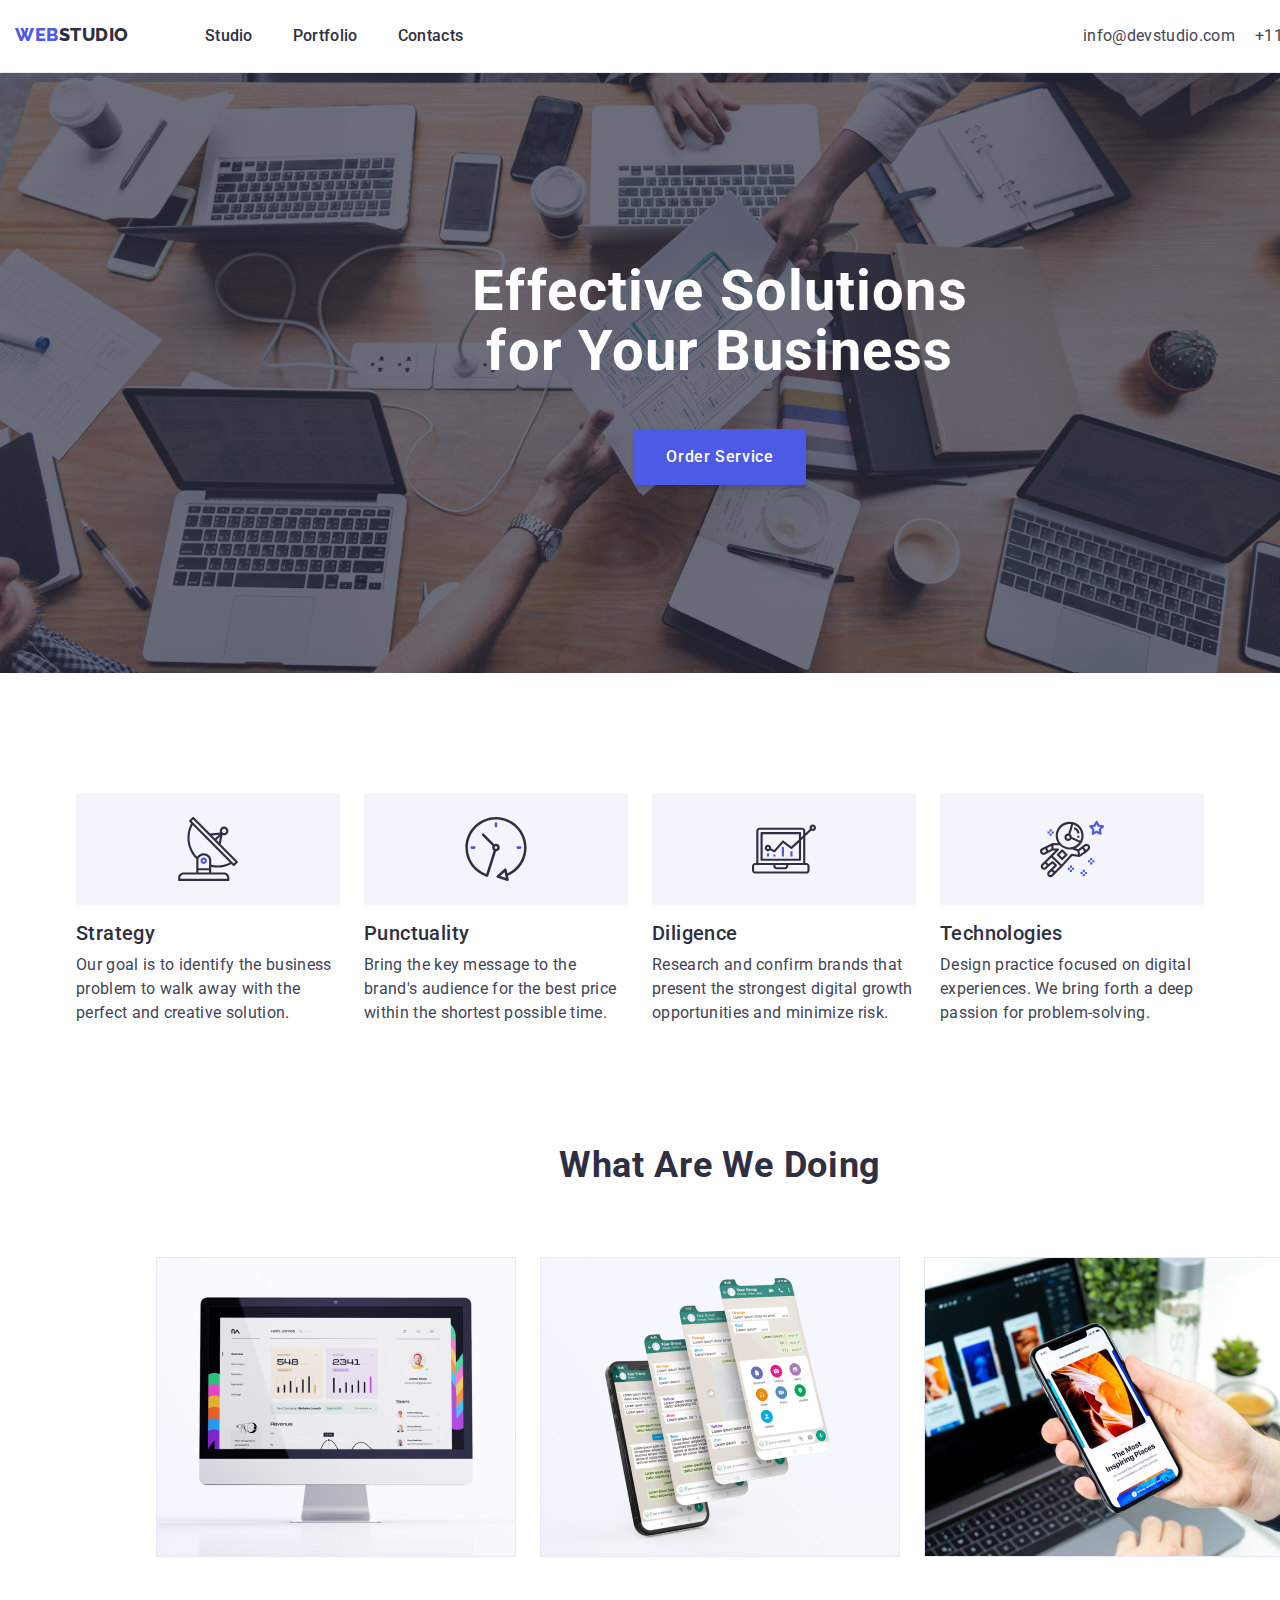
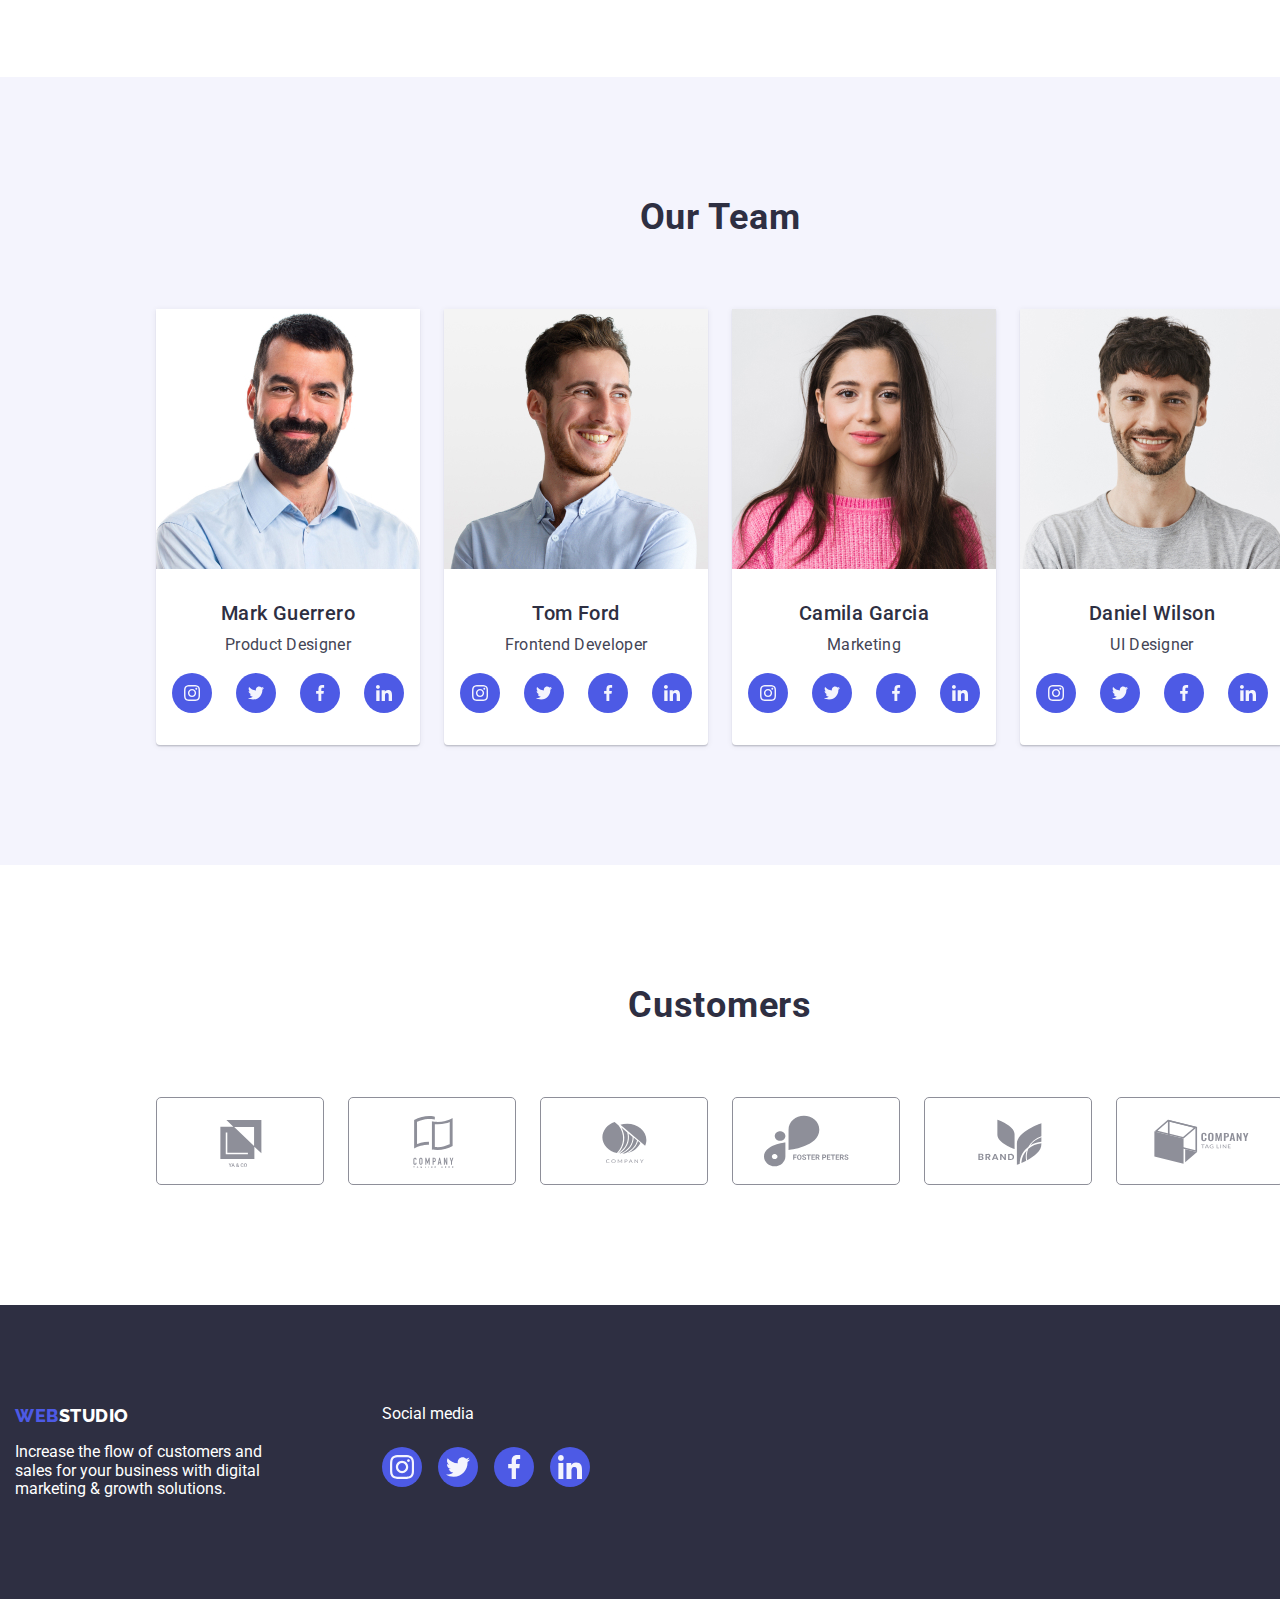
==== commit 0ac479e9: "final" ====
--- a/index.html
+++ b/index.html
@@ -19,39 +19,39 @@
     <link rel="stylesheet" href="./css/styles.css" />
   </head>
   <body>
+    <!-- 
+        HEADER
+      -->
     <header>
-      <!-- 
-        HEADER
-      -->
-
-      <nav class="main">
-        <a href="#" class="logo"><span>WEB</span>STUDIO</a>
-        <ul class="main-navigation">
-          <li><a href="/">Studio</a></li>
-          <li><a href="./portfolio.html">Portfolio</a></li>
-          <li><a href="#">Contacts</a></li>
+      <div class="container header-container">
+        <nav class="main">
+          <a href="#" class="logo"><span>WEB</span>STUDIO</a>
+          <ul class="main-navigation">
+            <li><a href="./index.html">Studio</a></li>
+            <li><a href="./portfolio.html">Portfolio</a></li>
+            <li><a href="#">Contacts</a></li>
+          </ul>
+        </nav>
+        <!--contacts-->
+        <ul class="main-contacts">
+          <li>
+            <a href="mailto:info@devstudio.com" class="">info@devstudio.com</a>
+          </li>
+          <li><a href="tel:+11(000)111-11-11">+11 (000) 111-11-11</a></li>
         </ul>
-      </nav>
-
-      <!-- 
-        CONTACTS
-      -->
-
-      <ul class="main-contacts">
-        <li>
-          <a href="mailto:info@devstudio.com" class="">info@devstudio.com</a>
-        </li>
-        <li><a href="tel:+11(000)111-11-11">+11 (000) 111-11-11</a></li>
-      </ul>
+      </div>
     </header>
     <main>
       <!-- 
         BIG HEADING
       -->
 
-      <section class="title">
-        <h1 class="title-text">Effective Solutions<br />for Your Business</h1>
-        <button type="button" class="btn">Order Service</button>
+      <section class="hero-section title">
+        <div class="container hero-section-container">
+          <h1 class="title-text">Effective Solutions<br />for Your Business</h1>
+
+          <button type="button" class="btn">Order Service</button>
+        </div>
       </section>
 
       <!--
@@ -59,39 +59,61 @@
       -->
 
       <section class="solutions">
-        <ul class="solutions-main">
-          <li class="solutions-sub">
-            <h3>Strategy</h3>
-            <p>
-              Our goal is to identify the business problem to walk away with the
-              perfect and creative solution.
-            </p>
-          </li>
-
-          <li class="solutions-sub">
-            <h3>Punctuality</h3>
-            <p>
-              Bring the key message to the brand's audience for the best price
-              within the shortest possible time.
-            </p>
-          </li>
-
-          <li class="solutions-sub">
-            <h3>Diligence</h3>
-            <p>
-              Research and confirm brands that present the strongest digital
-              growth opportunities and minimize risk.
-            </p>
-          </li>
-
-          <li class="solutions-sub">
-            <h3>Technologies</h3>
-            <p>
-              Design practice focused on digital experiences. We bring forth a
-              deep passion for problem-solving.
-            </p>
-          </li>
-        </ul>
+        <div class="container">
+          <ul class="solutions-main">
+            <li class="solutions-sub">
+              <div class="benefits-svg-box">
+                <svg class="benefits-icon-svg" width="64" height="64">
+                  <use href="./images/icons.svg#antenna"></use>
+                </svg>
+              </div>
+              <h3 class="titles">Strategy</h3>
+              <p>
+                Our goal is to identify the business problem to walk away with
+                the perfect and creative solution.
+              </p>
+            </li>
+
+            <li class="solutions-sub">
+              <div class="benefits-svg-box">
+                <svg class="benefits-icon-svg" width="64" height="64">
+                  <use href="./images/icons.svg#clock"></use>
+                </svg>
+              </div>
+              <h3 class="titles">Punctuality</h3>
+              <p>
+                Bring the key message to the brand's audience for the best price
+                within the shortest possible time.
+              </p>
+            </li>
+
+            <li class="solutions-sub">
+              <div class="benefits-svg-box">
+                <svg class="benefits-icon-svg" width="64" height="64">
+                  <use href="./images/icons.svg#diagram"></use>
+                </svg>
+              </div>
+              <h3 class="titles">Diligence</h3>
+              <p>
+                Research and confirm brands that present the strongest digital
+                growth opportunities and minimize risk.
+              </p>
+            </li>
+
+            <li class="solutions-sub">
+              <div class="benefits-svg-box">
+                <svg class="benefits-icon-svg" width="64" height="64">
+                  <use href="./images/icons.svg#astronaut"></use>
+                </svg>
+              </div>
+              <h3 class="titles">Technologies</h3>
+              <p>
+                Design practice focused on digital experiences. We bring forth a
+                deep passion for problem-solving.
+              </p>
+            </li>
+          </ul>
+        </div>
       </section>
 
       <!--
@@ -99,22 +121,28 @@
       -->
 
       <section class="services">
-        <h2>What Are We Doing</h2>
-        <ul class="services-list">
-          <li>
-            <img src="images/image-one.jpg" alt="Computer Screen" width="360" />
-          </li>
-          <li>
-            <img src="images/image-two.jpg" alt="Cellphone" width="360" />
-          </li>
-          <li>
-            <img
-              src="images/image-three.jpg"
-              alt="Cellphone on hand"
-              width="360p"
-            />
-          </li>
-        </ul>
+        <div class="container">
+          <h2>What Are We Doing</h2>
+          <ul class="services-list">
+            <li>
+              <img
+                src="images/image-one.jpg"
+                alt="Computer Screen"
+                width="360"
+              />
+            </li>
+            <li>
+              <img src="images/image-two.jpg" alt="Cellphone" width="360" />
+            </li>
+            <li>
+              <img
+                src="images/image-three.jpg"
+                alt="Cellphone on hand"
+                width="360p"
+              />
+            </li>
+          </ul>
+        </div>
       </section>
 
       <!--
@@ -122,39 +150,244 @@
       -->
 
       <section class="team">
-        <h2>Our Team</h2>
-
-        <ul class="team-list">
-          <li>
-            <img src="images/team-one.jpg" alt="Mark Guerrero" />
-            <div>
-              <h3>Mark Guerrero</h3>
-              <p>Product Designer</p>
-            </div>
-          </li>
-          <li>
-            <img src="images/team-two.jpg" alt="Tom Ford" />
-            <div>
-              <h3>Tom Ford</h3>
-              <p>Frontend Developer</p>
-            </div>
-          </li>
-          <li>
-            <img src="images/team-three.jpg" alt="Camila Garcia" />
-            <div>
-              <h3>Camila Garcia</h3>
-              <p>Marketing</p>
-            </div>
-          </li>
-
-          <li>
-            <img src="images/team-four.jpg" alt="Daniel Wilson" />
-            <div>
-              <h3>Daniel Wilson</h3>
-              <p>UI Designer</p>
-            </div>
-          </li>
-        </ul>
+        <div class="container team-container">
+          <h2>Our Team</h2>
+
+          <ul class="team-list">
+            <li class="team-list-item">
+              <img src="images/team-one.jpg" alt="Mark Guerrero" />
+              <div class="team-list-item-details">
+                <h3 class="titles">Mark Guerrero</h3>
+                <p>Product Designer</p>
+                <ul class="team-social-list list">
+                  <li class="team-social-item">
+                    <a
+                      class="team-social-link link"
+                      href="https://instagram.com"
+                      target="_blank"
+                      rel="noopener noreferrer"
+                    >
+                      <svg class="team-social-svg" width="16" height="16">
+                        <use href="./images/icons.svg#instagram"></use>
+                      </svg>
+                    </a>
+                  </li>
+                  <li class="team-social-item">
+                    <a
+                      class="team-social-link link"
+                      href="https://twitter.com"
+                      target="_blank"
+                      rel="noopener noreferrer"
+                    >
+                      <svg class="team-social-svg" width="16" height="16">
+                        <use href="./images/icons.svg#twitter"></use>
+                      </svg>
+                    </a>
+                  </li>
+                  <li class="team-social-item">
+                    <a
+                      class="team-social-link link"
+                      href="https://facebook.com"
+                      target="_blank"
+                      rel="noopener noreferrer"
+                    >
+                      <svg class="team-social-svg" width="16" height="16">
+                        <use href="./images/icons.svg#facebook"></use>
+                      </svg>
+                    </a>
+                  </li>
+                  <li class="team-social-item">
+                    <a
+                      class="team-social-link link"
+                      href="https://linkedin.com"
+                      target="_blank"
+                      rel="noopener noreferrer"
+                    >
+                      <svg class="team-social-svg" width="16" height="16">
+                        <use href="./images/icons.svg#linkedin"></use>
+                      </svg>
+                    </a>
+                  </li>
+                </ul>
+              </div>
+            </li>
+
+            <!-- Next Member -->
+            <li class="team-list-item">
+              <img src="images/team-two.jpg" alt="Tom Ford" />
+              <div class="team-list-item-details">
+                <h3 class="titles">Tom Ford</h3>
+                <p>Frontend Developer</p>
+                <ul class="team-social-list list">
+                  <li class="team-social-item">
+                    <a href="#" class="team-social-link">
+                      <svg class="team-social-svg" width="16" height="16">
+                        <use href="./images/icons.svg#instagram"></use>
+                      </svg>
+                    </a>
+                  </li>
+                  <li class="team-social-item">
+                    <a href="#" class="team-social-link">
+                      <svg class="team-social-svg" width="16" height="16">
+                        <use href="./images/icons.svg#twitter"></use>
+                      </svg>
+                    </a>
+                  </li>
+                  <li class="team-social-item">
+                    <a href="#" class="team-social-link">
+                      <svg class="team-social-svg" width="16" height="16">
+                        <use href="./images/icons.svg#facebook"></use>
+                      </svg>
+                    </a>
+                  </li>
+                  <li class="team-social-item">
+                    <a href="#" class="team-social-link">
+                      <svg class="team-social-svg" width="16" height="16">
+                        <use href="./images/icons.svg#linkedin"></use>
+                      </svg>
+                    </a>
+                  </li>
+                </ul>
+              </div>
+            </li>
+
+            <!-- Next Member -->
+            <li class="team-list-item">
+              <img src="images/team-three.jpg" alt="Camila Garcia" />
+              <div class="team-list-item-details">
+                <h3 class="titles">Camila Garcia</h3>
+                <p>Marketing</p>
+                <ul class="team-social-list list">
+                  <li class="team-social-item">
+                    <a href="#" class="team-social-link">
+                      <svg class="team-social-svg" width="16" height="16">
+                        <use href="./images/icons.svg#instagram"></use>
+                      </svg>
+                    </a>
+                  </li>
+                  <li class="team-social-item">
+                    <a href="#" class="team-social-link">
+                      <svg class="team-social-svg" width="16" height="16">
+                        <use href="./images/icons.svg#twitter"></use>
+                      </svg>
+                    </a>
+                  </li>
+                  <li class="team-social-item">
+                    <a href="#" class="team-social-link">
+                      <svg class="team-social-svg" width="16" height="16">
+                        <use href="./images/icons.svg#facebook"></use>
+                      </svg>
+                    </a>
+                  </li>
+                  <li class="team-social-item">
+                    <a href="#" class="team-social-link">
+                      <svg class="team-social-svg" width="16" height="16">
+                        <use href="./images/icons.svg#linkedin"></use>
+                      </svg>
+                    </a>
+                  </li>
+                </ul>
+              </div>
+            </li>
+
+            <!-- Next Member -->
+            <li class="team-list-item">
+              <img src="images/team-four.jpg" alt="Daniel Wilson" />
+              <div class="team-list-item-details">
+                <h3 class="titles">Daniel Wilson</h3>
+                <p>UI Designer</p>
+                <ul class="team-social-list list">
+                  <li class="team-social-item">
+                    <a href="#" class="team-social-link">
+                      <svg class="team-social-svg" width="16" height="16">
+                        <use href="./images/icons.svg#instagram"></use>
+                      </svg>
+                    </a>
+                  </li>
+                  <li class="team-social-item">
+                    <a href="#" class="team-social-link">
+                      <svg class="team-social-svg" width="16" height="16">
+                        <use href="./images/icons.svg#twitter"></use>
+                      </svg>
+                    </a>
+                  </li>
+                  <li class="team-social-item">
+                    <a href="#" class="team-social-link">
+                      <svg class="team-social-svg" width="16" height="16">
+                        <use href="./images/icons.svg#facebook"></use>
+                      </svg>
+                    </a>
+                  </li>
+                  <li class="team-social-item">
+                    <a href="#" class="team-social-link">
+                      <svg class="team-social-svg" width="16" height="16">
+                        <use href="./images/icons.svg#linkedin"></use>
+                      </svg>
+                    </a>
+                  </li>
+                </ul>
+              </div>
+            </li>
+          </ul>
+        </div>
+      </section>
+
+      <!-- 
+        CUSTOMERS 
+      -->
+
+      <section class="section">
+        <div class="container customers-container">
+          <h2 class="section-title customers-title">Customers</h2>
+          <ul class="customers-list list">
+            <li class="customers-item">
+              <a class="customers-link" href="">
+                <svg class="customers-svg">
+                  <use href="./images/icons.svg#customer-1"></use>
+                </svg>
+              </a>
+            </li>
+
+            <li class="customers-item">
+              <a class="customers-link" href="">
+                <svg class="customers-svg">
+                  <use href="./images/icons.svg#customer-2"></use>
+                </svg>
+              </a>
+            </li>
+
+            <li class="customers-item">
+              <a class="customers-link" href="">
+                <svg class="customers-svg">
+                  <use href="./images/icons.svg#customer-3"></use>
+                </svg>
+              </a>
+            </li>
+
+            <li class="customers-item">
+              <a class="customers-link" href="">
+                <svg class="customers-svg">
+                  <use href="./images/icons.svg#customer-4"></use>
+                </svg>
+              </a>
+            </li>
+
+            <li class="customers-item">
+              <a class="customers-link" href="">
+                <svg class="customers-svg">
+                  <use href="./images/icons.svg#customer-5"></use>
+                </svg>
+              </a>
+            </li>
+            <li class="customers-item">
+              <a class="customers-link" href="">
+                <svg class="customers-svg">
+                  <use href="./images/icons.svg#customer-6"></use>
+                </svg>
+              </a>
+            </li>
+          </ul>
+        </div>
       </section>
     </main>
 
@@ -163,13 +396,51 @@
       -->
 
     <footer>
-      <div>
-        <a href="#"><span>WEB</span>STUDIO</a>
-        <p>
-          Increase the flow of customers and<br />
-          sales for your business with digital<br />
-          marketing & growth solutions.
-        </p>
+      <div class="container footer-container">
+        <div class="footer-logo">
+          <a href="#"><span>WEB</span>STUDIO</a>
+          <p class="footer-text">
+            Increase the flow of customers and<br />
+            sales for your business with digital<br />
+            marketing & growth solutions.
+          </p>
+        </div>
+        <div class="footer-socials">
+          <p class="footer-socials-text text">Social media</p>
+          <ul class="footer-list list">
+            <li class="footer-socials-item">
+              <a href="#" class="footer-socials-link">
+                <svg class="footer-socials-svg" width="24" height="24">
+                  <use href="./images/icons.svg#instagram"></use>
+                </svg>
+              </a>
+            </li>
+
+            <li class="footer-socials-item">
+              <a href="#" class="footer-socials-link">
+                <svg class="footer-socials-svg" width="24" height="24">
+                  <use href="./images/icons.svg#twitter"></use>
+                </svg>
+              </a>
+            </li>
+
+            <li class="footer-socials-item">
+              <a href="#" class="footer-socials-link">
+                <svg class="footer-socials-svg" width="24" height="24">
+                  <use href="./images/icons.svg#facebook"></use>
+                </svg>
+              </a>
+            </li>
+
+            <li class="footer-socials-item">
+              <a href="#" class="footer-socials-link">
+                <svg class="footer-socials-svg" width="24" height="24">
+                  <use href="./images/icons.svg#linkedin"></use>
+                </svg>
+              </a>
+            </li>
+          </ul>
+        </div>
       </div>
     </footer>
   </body>
--- a/css/styles.css
+++ b/css/styles.css
@@ -4,6 +4,20 @@
   --OCEAN: #404bbf;
   --SLATE: #434455;
   --CLOUD: #f4f4fd;
+  --CORNFLOWER: #e7e9fc;
+  --GREEN: #31d0aa;
+  --WHITE: #ffffff;
+}
+
+/* CSS Reset */
+p,
+h1,
+h2,
+h3,
+h4,
+h5,
+h6 {
+  margin: 0;
 }
 
 /* Global styles */
@@ -22,20 +36,51 @@
   text-decoration: none;
 }
 
+.titles {
+  color: var(--NAVYBLUE);
+  font-weight: 500;
+  font-size: 20px;
+  font-family: Roboto;
+  line-height: 24px;
+  letter-spacing: 0.4px;
+}
+
+.container {
+  width: 1440px;
+  padding: 0 15px;
+  margin: 0 auto;
+}
+
+h2 {
+  text-align: center;
+  color: var(--NAVYBLUE);
+  font-weight: 700;
+  font-size: 36px;
+  font-family: Roboto;
+  font-style: normal;
+  text-transform: capitalize;
+  line-height: 40px;
+  letter-spacing: 0.72px;
+  margin-bottom: 72px;
+}
+
 /* Start of Header */
 
 header {
+  border-bottom: 1px solid var(--CORNFLOWER);
+}
+
+.header-container {
   display: flex;
   justify-content: space-between;
   height: 72px;
-  background-color: lightpink;
   margin-bottom: 0;
   align-items: center;
 }
 
 .main {
   display: flex;
-  margin-left: 156px;
+  /* margin-left: 156px; */
 }
 
 .main-navigation {
@@ -47,7 +92,6 @@
 
 .main-contacts {
   display: flex;
-  margin-right: 136px;
 }
 
 .logo {
@@ -60,7 +104,6 @@
   line-height: 21px;
   letter-spacing: 0.54px;
   display: flex;
-  background-color: lightgreen;
   margin-right: 56px;
 }
 .logo span {
@@ -102,14 +145,25 @@
 
 /* START OF BIG HEADING */
 
-.title {
-  background-color: var(--NAVYBLUE);
-  margin-top: 0;
-  height: 600px;
+.hero-section-container {
   display: flex;
   flex-direction: column;
   align-items: center;
   justify-content: center;
+}
+
+.hero-section {
+  padding-top: 188px;
+  padding-bottom: 188px;
+  background-image: linear-gradient(
+      to right,
+      rgba(46, 47, 66, 0.7),
+      rgba(46, 47, 66, 0.7)
+    ),
+    url(../images/hero-bg.png);
+  background-repeat: no-repeat;
+  background-position: center;
+  background-size: cover;
 }
 
 .title-text {
@@ -147,21 +201,23 @@
 
 /* START OF SOLUTIONS SECTION */
 
+.benefits-svg-box {
+  width: 264px;
+  height: 112px;
+  background-color: var(--CLOUD);
+  display: flex;
+  flex-shrink: 0;
+  justify-content: center;
+  align-items: center;
+  border-radius: 4px;
+  margin-bottom: 8px;
+}
+
 .solutions {
   display: flex;
-  background-color: lightgreen;
-  justify-content: center;
-  margin-top: 120px;
-  height: 104px;
-}
-
-.solutions h3 {
-  color: var(--NAVYBLUE);
-  font-size: 20px;
-  font-family: Roboto;
-  font-weight: 500;
-  line-height: 24px;
-  letter-spacing: 0.4px;
+  justify-content: center;
+  padding-top: 120px;
+  padding-bottom: 120px;
 }
 
 .solutions-main {
@@ -177,13 +233,11 @@
 }
 
 h3 {
-  background-color: lightgray;
 }
 
 .solutions-sub {
   display: flex;
   width: 264px;
-  height: 104px;
   flex-direction: column;
   gap: 8px;
   box-sizing: border-box;
@@ -197,7 +251,6 @@
   font-size: 16px;
   font-style: normal;
   font-weight: 400;
-  background-color: lightsalmon;
   margin: 0;
 }
 
@@ -207,32 +260,11 @@
         WHAT ARE WE DOING
       */
 
-.services h2,
-.team h2 {
-  text-align: center;
-  color: var(--NAVYBLUE);
-  font-weight: 700;
-  font-size: 36px;
-  font-family: Roboto;
-  font-style: normal;
-  text-transform: capitalize;
-  line-height: 40px;
-  letter-spacing: 0.72px;
-  background-color: lightseagreen;
-  margin-top: 120px;
-  margin-bottom: 72px;
-}
-
-.team {
-  background-color: var();
-}
-
 .services-list {
   display: flex;
   flex-direction: row;
   gap: 24px;
   justify-content: center;
-  background-color: lightgoldenrodyellow;
 }
 .team-list > li {
   background-color: white;
@@ -242,6 +274,9 @@
   display: block;
 }
 
+.services {
+  padding-bottom: 120px;
+}
 /*
         WHAT ARE WE DOING
       */
@@ -251,22 +286,16 @@
       */
 
 .team {
+  background-color: var(--CLOUD);
+  padding-top: 120px;
+}
+
+.team-container {
   display: flex;
   align-items: center;
   flex-direction: column;
-  background-color: var(--CLOUD);
-  margin-top: 120px;
-  height: 732px;
   box-sizing: border-box;
-}
-
-.team h3 {
-  color: var(--NAVYBLUE);
-  font-weight: 500;
-  font-size: 20px;
-  font-family: Roboto;
-  line-height: 24px;
-  letter-spacing: 0.4px;
+  padding-bottom: 120px;
 }
 
 .team-list {
@@ -275,20 +304,62 @@
   gap: 24px;
 }
 
+.team-social-list {
+  display: flex;
+  justify-content: center;
+  gap: 24px;
+  margin-top: 8px;
+}
+
+.team-list-item {
+  background-color: var(--white-color);
+  border-radius: 0px 0px 4px 4px;
+  box-shadow: 0px 2px 1px 0px rgba(46, 47, 66, 0.08),
+    0px 1px 1px 0px rgba(46, 47, 66, 0.16),
+    0px 1px 6px 0px rgba(46, 47, 66, 0.08);
+}
+
+.team-list-item-details {
+  padding-top: 32px;
+  padding-bottom: 32px;
+}
+
+.team-social-item {
+  width: 40px;
+  height: 40px;
+}
+
+.team-social-link {
+  width: 100%;
+  height: 100%;
+  border-radius: 50%;
+  display: flex;
+  align-items: center;
+  justify-content: center;
+  background-color: var(--IRIS);
+  color: var(--CLOUD);
+}
+
+.team-social-svg {
+  fill: currentColor;
+}
+
+.team-social-link:hover,
+.team-social-link:focus {
+  background-color: var(--OCEAN);
+}
+
 .team-list > li {
   display: flex;
   flex-direction: column;
-  height: 380px;
   width: 264px;
 }
 
 .team-list > li > div {
   display: inline-flex;
-  padding-bottom: 0px;
   flex-direction: column;
   justify-content: center;
   align-items: center;
-  background-color: lightcyan;
   flex-grow: 1;
   gap: 8px;
 }
@@ -308,6 +379,56 @@
 /*
      END   OUR TEAM
       */
+
+/* CUSTOMERS */
+
+.customers-container {
+  padding-top: 120px;
+  padding-bottom: 120px;
+}
+
+.customers-list {
+  display: flex;
+  gap: 24px;
+  justify-content: center;
+}
+
+.customers-item {
+  /* width: calc((100% - 120px) / 6); */
+  /* flex-basis: calc((100% - 120px) / 6); */
+  width: 168px;
+  height: 88px;
+}
+
+.customers-link {
+  width: 100%;
+  height: 100%;
+
+  border: 1px solid #8e8f99;
+  border-radius: 5px;
+  display: flex;
+  justify-content: center;
+  align-items: center;
+  color: #8e8f99;
+}
+
+.customers-link:hover,
+.customers-link:focus {
+  border-color: var(--ocean-color);
+  color: var(--ocean-color);
+}
+
+.customers-svg {
+  width: 104px;
+  height: 56px;
+  fill: currentColor;
+}
+
+/* FOOTER */
+
+.footer-container {
+  display: flex;
+}
 
 footer,
 footer a {
@@ -316,27 +437,134 @@
 }
 
 footer {
-  height: 312px;
+  padding-top: 100px;
+  padding-bottom: 100px;
+}
+
+footer a {
+  font-family: "Raleway", sans-serif;
+  font-size: 18px;
+  font-style: normal;
+  font-weight: 800;
+  line-height: 21px; /* 116.667% */
+  letter-spacing: 0.54px;
+  text-transform: uppercase;
 }
 
 footer span {
   color: var(--IRIS);
-  font-family: Raleway;
-  font-weight: 800;
-}
-
-footer a {
-  font-weight: 800;
-}
-
-footer > div {
-  display: flex;
-  box-sizing: border-box;
-  flex-direction: column;
-  align-items: flex-start;
-  margin-left: 156px;
-}
-
-footer > div > a {
-  margin-top: 101.5px;
-}
+}
+
+.footer-text {
+  margin-top: 17px;
+}
+
+.footer-list {
+  flex-wrap: wrap;
+  display: flex;
+  gap: 16px;
+  margin-top: 16px;
+}
+
+.footer-socials {
+  margin-left: 120px;
+}
+
+.footer-socials-text {
+  color: var(--WHITE);
+  display: flex;
+}
+
+.footer-socials-item {
+  width: 40px;
+  height: 40px;
+}
+
+.footer-socials-link {
+  width: 100%;
+  height: 100%;
+  border-radius: 50%;
+  display: flex;
+  align-items: center;
+  justify-content: center;
+  background-color: var(--IRIS);
+  margin-top: 8px;
+}
+
+.footer-socials-link:hover,
+.footer-socials-link:focus {
+  background-color: var(--GREEN);
+}
+
+.footer-socials-svg {
+  fill: var(--CLOUD);
+}
+
+/*
+     PORTFOLIO
+      */
+
+.btn-port:hover,
+.btn-port:focus {
+  background-color: var(--OCEAN);
+  color: white;
+}
+
+.btn-port {
+  color: var(--IRIS);
+  background-color: var(--CLOUD, #f4f4fd);
+  font-family: inherit;
+  font-weight: 500;
+  border: 1px solid var(--CORNFLOWER);
+  line-height: 24px;
+  letter-spacing: 0.64px;
+  border-radius: 4px;
+  display: flex;
+  padding: 12px 24px;
+  font-size: 16px;
+  flex-direction: row;
+}
+
+.btn-port-list {
+  margin-top: 96px;
+  margin-bottom: 72px;
+  display: flex;
+  flex-direction: row;
+  justify-content: center;
+  gap: 24px;
+}
+
+.option-list {
+  display: flex;
+  flex-direction: row;
+  flex-wrap: wrap;
+  gap: 24px;
+  flex-basis: calc((100% - 40px) / 3);
+  justify-content: center;
+}
+
+.option-list > li:hover,
+.option-list > li:focus {
+  background: var(--WHITE, #fff);
+  box-shadow: 0px 2px 1px 0px rgba(46, 47, 66, 0.08),
+    0px 1px 1px 0px rgba(46, 47, 66, 0.16),
+    0px 1px 6px 0px rgba(46, 47, 66, 0.08);
+}
+
+.option {
+  padding-bottom: 120px;
+}
+
+.option-list-description {
+  padding: 32px 16px;
+  border: 1px solid var(--CORNFLOWER);
+  border-top: none;
+}
+
+.bottom-text {
+  color: var(--SLATE);
+}
+
+.ftr {
+  margin-top: 120px;
+}
